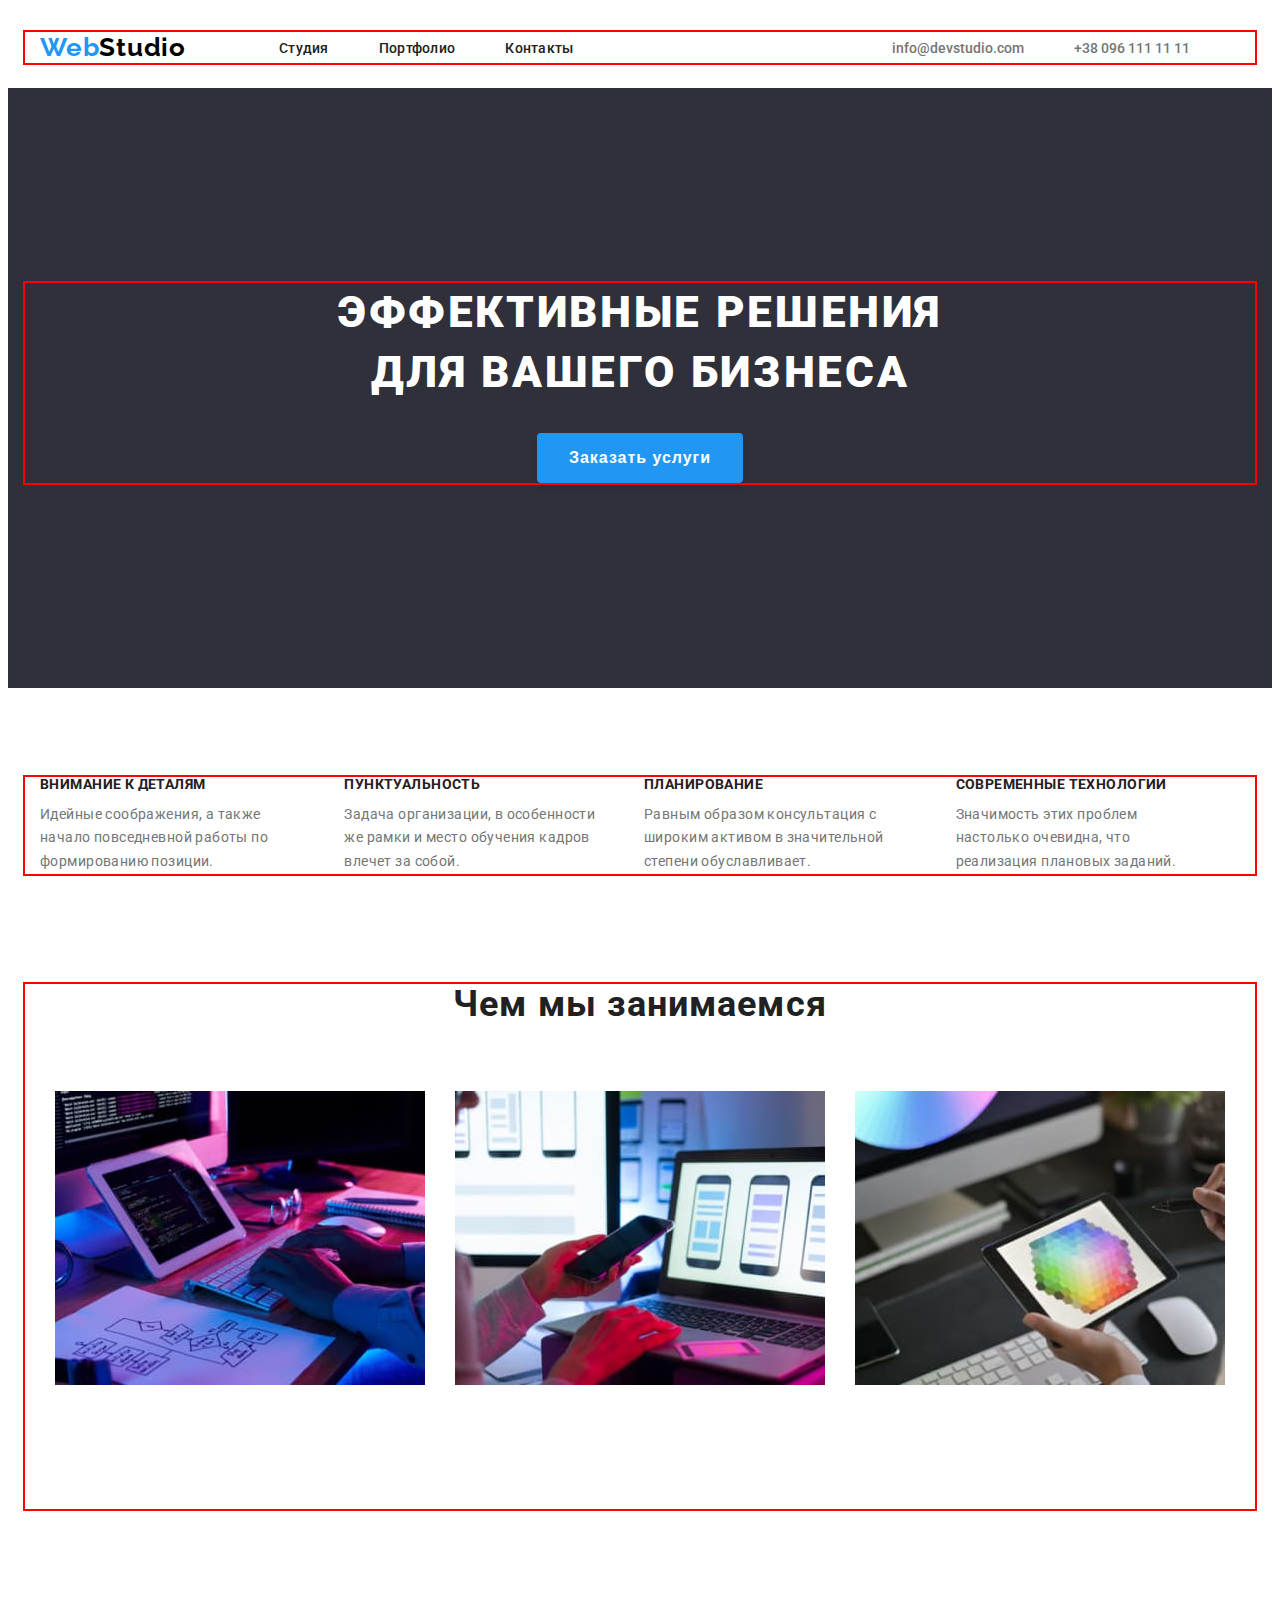
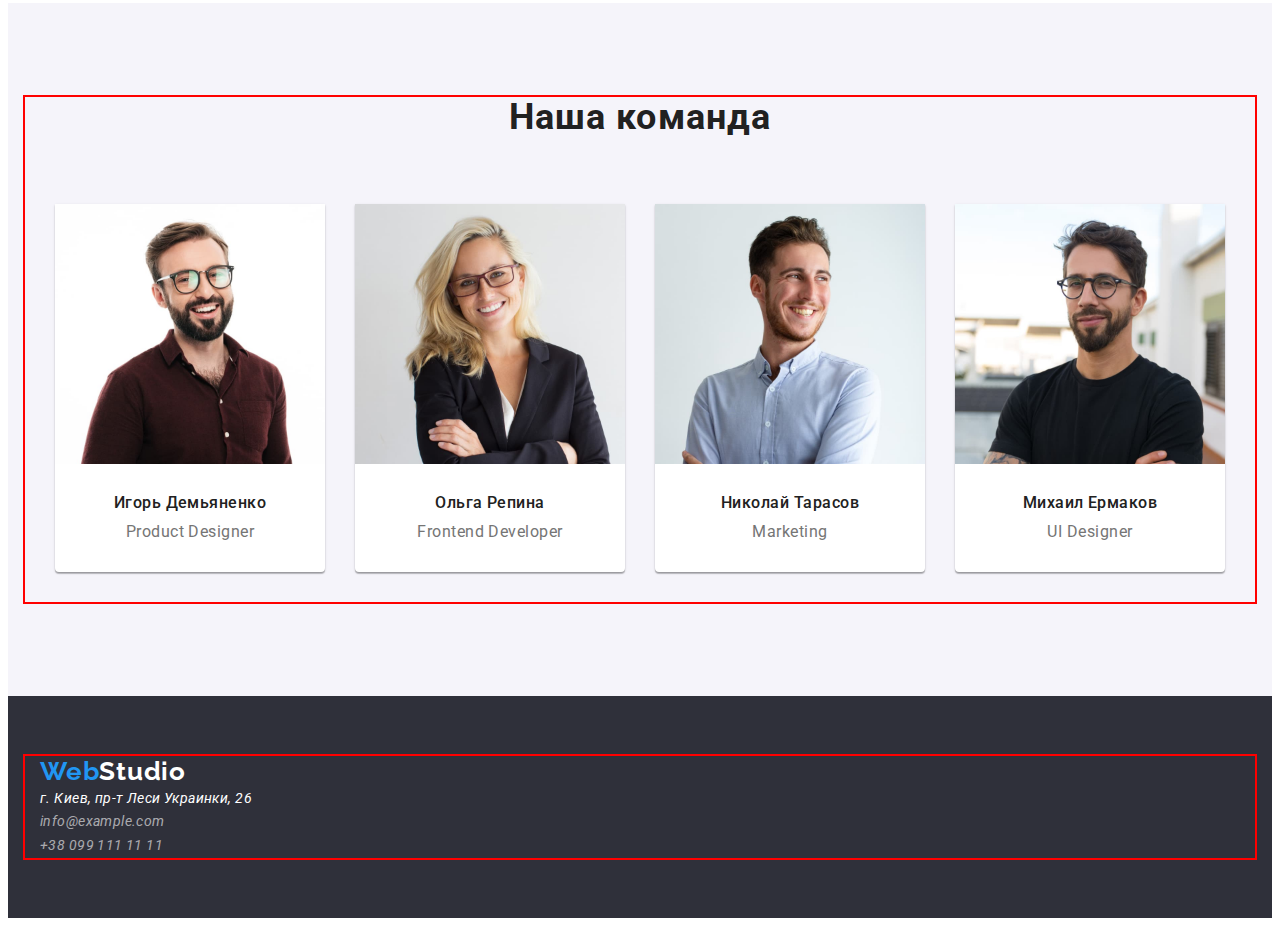
==== index.html @ acddb1a7 "hw3" ====
<!DOCTYPE html>
<html lang="ru">
<head>
    <meta charset="UTF-8">
    <meta http-equiv="X-UA-Compatible" content="IE=edge">
    <meta name="viewport" content="width=, initial-scale=1.0">
    <link rel="preconnect" href="https://fonts.googleapis.com"> 
    <title>WebStudio</title>
    <link rel="preconnect" href="https://fonts.gstatic.com" crossorigin> 
<link href="https://fonts.googleapis.com/css2?family=Raleway:wght@700&family=Roboto:wght@400;500;900&display=swap" rel="stylesheet">
<link rel="stylesheet" href="https://cdnjs.cloudflare.com/ajax/libs/modern-normalize/1.1.0/modern-normalize.min.css" integrity="sha512-wpPYUAdjBVSE4KJnH1VR1HeZfpl1ub8YT/NKx4PuQ5NmX2tKuGu6U/JRp5y+Y8XG2tV+wKQpNHVUX03MfMFn9Q==" crossorigin="anonymous" referrerpolicy="no-referrer" />
<link rel="stylesheet" href="./css/style.css">
</head>
<body>
     <!------------ШАПКА------------->
    <header class="header"> 
        <div class="container header-container">
        <nav class="header-nav header-container">
            <a class="link header-logo" href="/"><span class="logo-special">Web</span>Studio</a>
        <ul class=" list header-list">
            <li class="item"> <a class="link heder-item" href="./index.html">Студия</a></li>
            <li class="item"> <a class="link heder-item" href="./portfolio.html">Портфолио</a></li>
            <li class="item"> <a class="link heder-item" href="Контакты">Контакты</a></li>
        </ul>
        </nav>  
        <ul class=" list adres-list">
              <li> <a class="link header-mail" href="mailto:info@devstudio.com" target="_blank" rel= "noopener noreferrer" >info@devstudio.com</a></li> 
              <li> <a class="link header-tel"  href="tel:+380961111111" target="_blank" rel= "noopener noreferrer" >+38 096 111 11 11</a></li> 
        </ul>   
        </div> 
    </header>
    <!-------- ОСНОВНОЙ КОНТЕНТ ----------->
    <main>
        <section class="hero"> 
            <div class="container ">
            <h1 class="hero-title">ЭФФЕКТИВНЫЕ РЕШЕНИЯ <br> ДЛЯ ВАШЕГО БИЗНЕСА</h1>
            <button type="button" class="hero-btn"><span class=" hero-btn-item">Заказать услуги</span>
            </button>
            </div>
        </section>
    <section class="about">
        <div class="container">
        <h2 class="about-title-hidden">Особенности</h2>
        <ul class="list about-list">
             <li class="about-item"><h3 class="about-title-list">ВНИМАНИЕ К ДЕТАЛЯМ</h3> 
            <p class="about-text">Идейные соображения, а также начало повседневной работы по формированию позиции.</p>
            </li >
            <li class="about-item"><h3 class="about-title-list">ПУНКТУАЛЬНОСТЬ</h3> 
            <p class="about-text">Задача организации, в особенности же рамки и место обучения кадров влечет за собой.</p>
            </li>
            <li class="about-item"><h3 class="about-title-list">ПЛАНИРОВАНИЕ</h3> 
            <p class="about-text">Равным образом консультация с широким активом в значительной степени обуславливает.</p>
            </li>
            <li class="about-item"><h3 class="about-title-list">СОВРЕМЕННЫЕ ТЕХНОЛОГИИ</h3> 
            <p class="about-text">Значимость этих проблем настолько очевидна, что реализация плановых заданий.</p>
            </li>
        </ul>
    </div>
    </section>
    <section class="make">
        <div class="container">
        <h2 class="make-title">Чем мы занимаемся</h2>
        <ul class="list make-list">
            <li class="make-image"><img src="./images/we-do1.jpg" alt="работа с компьютером" width="370" height="294"> </li>
            <li class="make-image"><img src="./images/we-do2.jpg" alt="работа с телефоном" width="370" height="294"></li>
            <li class="make-image"><img src="./images/we-do3.jpg" alt="работа с планшетом" width="370" height="294"></li>
        </ul>
            </div>
    </section>
    <section class="team">
        <div class="container">
        <h2 class="team-title">Наша команда</h2>
        <ul class="list team-list">
            <li class="team-item">
                <img class="team-imege" src="./images/photo-product-designer.jpg" alt=" фото Product Designer" width="270" height="260">
                <div class="team-box">
                <h3 class="team-subtitle">Игорь Демьяненко</h3>
                <p class="team-text">Product Designer</p>
                </div>
            </li>
            <li class="team-item">
                <img class="team-imege" src="./images/photo-frontend-developer.jpg" alt=" фото Frontend Developer" width="270" height="260">
                <div class="team-box">
                <h3 class="team-subtitle">Ольга Репина</h3>
                <p class="team-text">Frontend Developer</p>
                </div>
            </li>
            <li class="team-item">
                <img class="team-imege" src="./images/photo-marketing.jpg" alt=" фото Marketing" width="270" height="260">
                <div class="team-box">
                <h3 class="team-subtitle">Николай Тарасов</h3>
                <p class="team-text">Marketing</p>
                </div>
            </li>
            <li class="team-item">
                <img class="team-imege" src="./images/photo-ul-designer.jpg" alt=" фото UI Designer" width="270" height="260">
                <div class="team-box">
                <h3 class="team-subtitle">Михаил Ермаков</h3>
                <p class="team-text">UI Designer</p>
                </div>
            </li>
        </ul>
        </div>
    </section>
</main>
<!-------------footer------------->
<footer class="footer">
    <div class="container">
    <a class="link footer-logo" href="/"><span class="logo-special">Web</span>Studio</a>
    <address class="footer-address">
        <ul class="list footer-list">
            <li class="list" > <a class="link footer-map" href="https://goo.gl/maps/7V8qDzGipB6XyWxd7" target="_blank" rel= "noopener noreferrer" >г. Киев, пр-т Леси Украинки, 26</a></li>
            <li class="list" > <a class="link footer-item" href="mailto:info@example.com" target="_blank" rel= "noopener noreferrer">info@example.com</a></li>
            <li class="list" > <a class="link footer-item" href="tel:+380991111111" target="_blank" rel= "noopener noreferrer">+38 099 111 11 11</a></li>
        </ul>
    </address>
    </div>
</footer>
</body>
</html>
---- css/style.css ----
:root{
    --ferst-btn-color:#212121;
    --accent-color:#2196F3;
    --header-color:#757575;
}
body{
    font-family:"Roboto", sans-serif;
    background-color: #FFFFFF;
    color: #757575;
}
p, h1, h2, h3, h4, h5, h5, h6 {
    margin: 0;
}
ul{
    margin: 0;
    padding: 0;
}
button{
    cursor: pointer;
}
img {
    display: block;
    max-width: 100%;
    height: auto;
}
.list{
    list-style: none;
}
.link{
    text-decoration: none;
}
.container{
width: 1200px;
padding-left: 15px;
padding-right: 15px;
margin: 0 auto;
outline: 2px solid red;
}
/* -------ШАПКА------ */
.header{
    padding-top: 24px;
    padding-bottom: 25px;
}
.header-list{
    display: flex;
}
.adres-list{
    display: flex;
    margin-left: auto;
}
.header-container{
    display: flex;
    align-items: center;
}

.header-logo{
    font-family: Raleway;
    font-style: normal;
    font-weight: bold;
    font-size: 26px;
    line-height: 31px;
    letter-spacing: 0.03em;
    color: #000000;
    margin-right: 93px;
}
.logo-special {
    font-family: Raleway;
    font-style: normal;
    font-weight: bold;
    font-size: 26px;
    line-height: 1.19;
    letter-spacing: 0.03em;
    color: var(--accent-color);
}
.heder-item {
    font-weight: 500;
    font-size: 14px;
    line-height: 1.14;
    letter-spacing: 0.02em;
    color:var(--ferst-btn-color);
    margin-right: 50px;
}
.header-list :hover, 
.header-list :focus{
    color: var(--accent-color); 
}
.header-mail{
    color: var(--header-color);
    margin-right: 50px;
    font-size: 14px;
    font-weight: 500;
}
.header-tel{
    color: var(--header-color);
    margin-right: 50px;
    font-size: 14px;
    font-weight: 500;
}
.adres-list :hover,
.adres-list :focus {
    color: var(--accent-color); 
}

/* --------ОСНОВНОЙ КОНТЕНТ------- */   
.hero{
    padding-top: 195px;
    padding-bottom: 205px;
background: #2F303A;
display: flex;
text-align: center;
}

.hero-title{
    font-weight: 900;
    font-size: 44px;
    line-height: 1.36;
    letter-spacing: 0.06em;
    text-transform: uppercase;
    color: #FFFFFF;
    margin-bottom: 30px;
}
.hero-btn{
    color: #FFFFFF;
    background-color: var(--accent-color);
    font-weight: bold;
    font-size: 16px;
    line-height: 1.87;
    letter-spacing: 0.06em;
    border: none;
    box-shadow: 0px 4px 4px rgba(0, 0, 0, 0.15);
    border-radius: 4px;
    padding: 10px 32px;
}
.hero-btn :hover{
    color: #188CE8;  
}
.hero-btn :focus{
    color: #188CE8;  
}
.about{
    padding-top: 89px;
    padding-bottom: 110px;
}
.about-title-hidden{
    position: absolute;
    white-space: nowrap;
    width: 1px;
    height: 1px;;
    overflow: hidden;
    border: 0;
    padding: 0;
    clip: rect(0 0 0 0);
    clip-path: inset(50%);
    margin: -1px;
}
.about-item{
    margin-right: 30px;
}
.about-list{
    display: flex;
}
.about-title-list{
    font-weight: bold;
    font-size: 14px;
    line-height: 1.14;
    letter-spacing: 0.03em;
    text-transform: uppercase;
    color: var(--ferst-btn-color);
    margin-bottom: 10px;
}
.about-text{
    font-weight: normal;
    font-size: 14px;
    line-height: 1.71;
    letter-spacing: 0.03em;
    color: var(--header-color);
}
.make{
    padding-bottom: 94px;
}
.make-list{
    display: flex;
}
.make-image{
    padding-bottom: 94px;
    margin: -15px;
    margin-bottom: -30px;
}
.make-image{
    width: calc(100% / 3 - 30px);
    margin: 15px;
    margin-bottom: 30px;
}
.make-title{
    font-weight: bold;
    font-size: 36px;
    line-height: 1.16;
    letter-spacing: 0.03em;
    color:var(--ferst-btn-color);   
    padding-bottom: 50px; 
    text-align: center;
}
.team{
background-color: #F5F4FA;
padding-top: 94px ;
padding-bottom: 94px;
}
.team-title{
    font-weight: bold;
    font-size: 36px;
    line-height: 1.16;
    letter-spacing: 0.03em;
    color: var(--ferst-btn-color);
    margin-bottom: 50px;
    text-align: center;
}
.team-list{
    display: flex;
}
.team-item{
    margin: -15px;
    margin-bottom: -30px;
}
.team-item{
    width: calc(100% / 4 - 30px);
    margin: 15px;
    margin-bottom: 30px;
    text-align: center;
    background-color: #fff;
    box-shadow: 0px 1px 3px rgba(0, 0, 0, 0.12), 0px 1px 1px rgba(0, 0, 0, 0.14), 0px 2px 1px rgba(0, 0, 0, 0.2);
    border-radius: 0px 0px 4px 4px;
}
.team-box{
    padding: 30px 0;
}
.team-subtitle{
    font-weight: 500;
    font-size: 16px;
    line-height: 1.18;
    letter-spacing: 0.03em;
    color: var(--ferst-btn-color);
    margin-bottom: 10px;
}
.team-text{
    font-weight: normal;
    font-size: 16px;
    line-height: 1.18;
    letter-spacing: 0.03em;
    color: var(--header-color);
}
/* ---------footer------- */
.footer{
    background: #2F303A;
    padding-top: 60px;
    padding-bottom: 60px;
}
.footer-logo{
    font-family: Raleway;
    font-style: normal;
    font-weight: bold;
    font-size: 26px;
    line-height: 1.19;
    letter-spacing: 0.03em;
    color: #FFFFFF;
    margin-bottom: 20px;
}
.footer-map {
    font-weight: normal;
    font-size: 14px;
    line-height: 1.71;
    letter-spacing: 0.03em;
    color: #FFFFFF;
    margin-bottom: 9px;
}
.footer-address :hover,
.footer-address :focus{
    color: var(--accent-color);
}
.footer-item{
    font-weight: normal;
    font-size: 14px;
    line-height: 1.71;
    letter-spacing: 0.03em;
    color: rgba(255, 255, 255, 0.6);
    margin-bottom: 9px;
}
/* -----------Портфолио-------- */
.header-portfolio{
    border-bottom: 1600px 80px 0 0;
    border-bottom: 1px solid #ECECEC;;
}
.menu{
    padding-top: 94px;
    padding-bottom: 50px;
}
.menu-list{
    display: flex;
    justify-content: center;
    padding: 6px 22px;
    border-radius: 4px;
    bottom: none;
}
.menu-item{
    margin-right: 8px;
}
.menu-btn{
    font-weight: 500;
    font-size: 16px;
    line-height: 1.26;
    letter-spacing: 0.03em;
    color: var(--ferst-btn-color);
    background-color: #F5F4FA;
    border: none;
    padding-top: 6px;
    padding-bottom: 6px;
    padding-left: 22px;
    padding-right: 22px;
    border-radius: 4px;
}
.menu-btn:hover,
.menu-btn:focus {
color: #FFFFFF;
background-color: #2196F3;
}
.content-list{
    display: flex;
    flex-wrap: wrap;
    padding-bottom: 94px;
}
.content-item{
    margin: -15px;
    margin-bottom: -30px;
    margin-left: 0px;
    margin-right: 30px;
    border: 1px solid #EEEEEE;
}
.content-item{
    width: calc(100% / 3 - 30px);
    margin: 15px;
    margin-bottom: 30px;
}
.contener-box{
    padding: 24px 20px;
}
.content-subtitle{
    font-weight: bold;
    font-size: 18px;
    line-height: 2.00;
    letter-spacing: 0.06em;
    color: var(--ferst-btn-color);
    margin-bottom: 4px;
}
.content-text{
    font-weight: normal;
    font-size: 16px;
    line-height: 1.83;
    letter-spacing: 0.03em;
    color: var(--header-color);
}
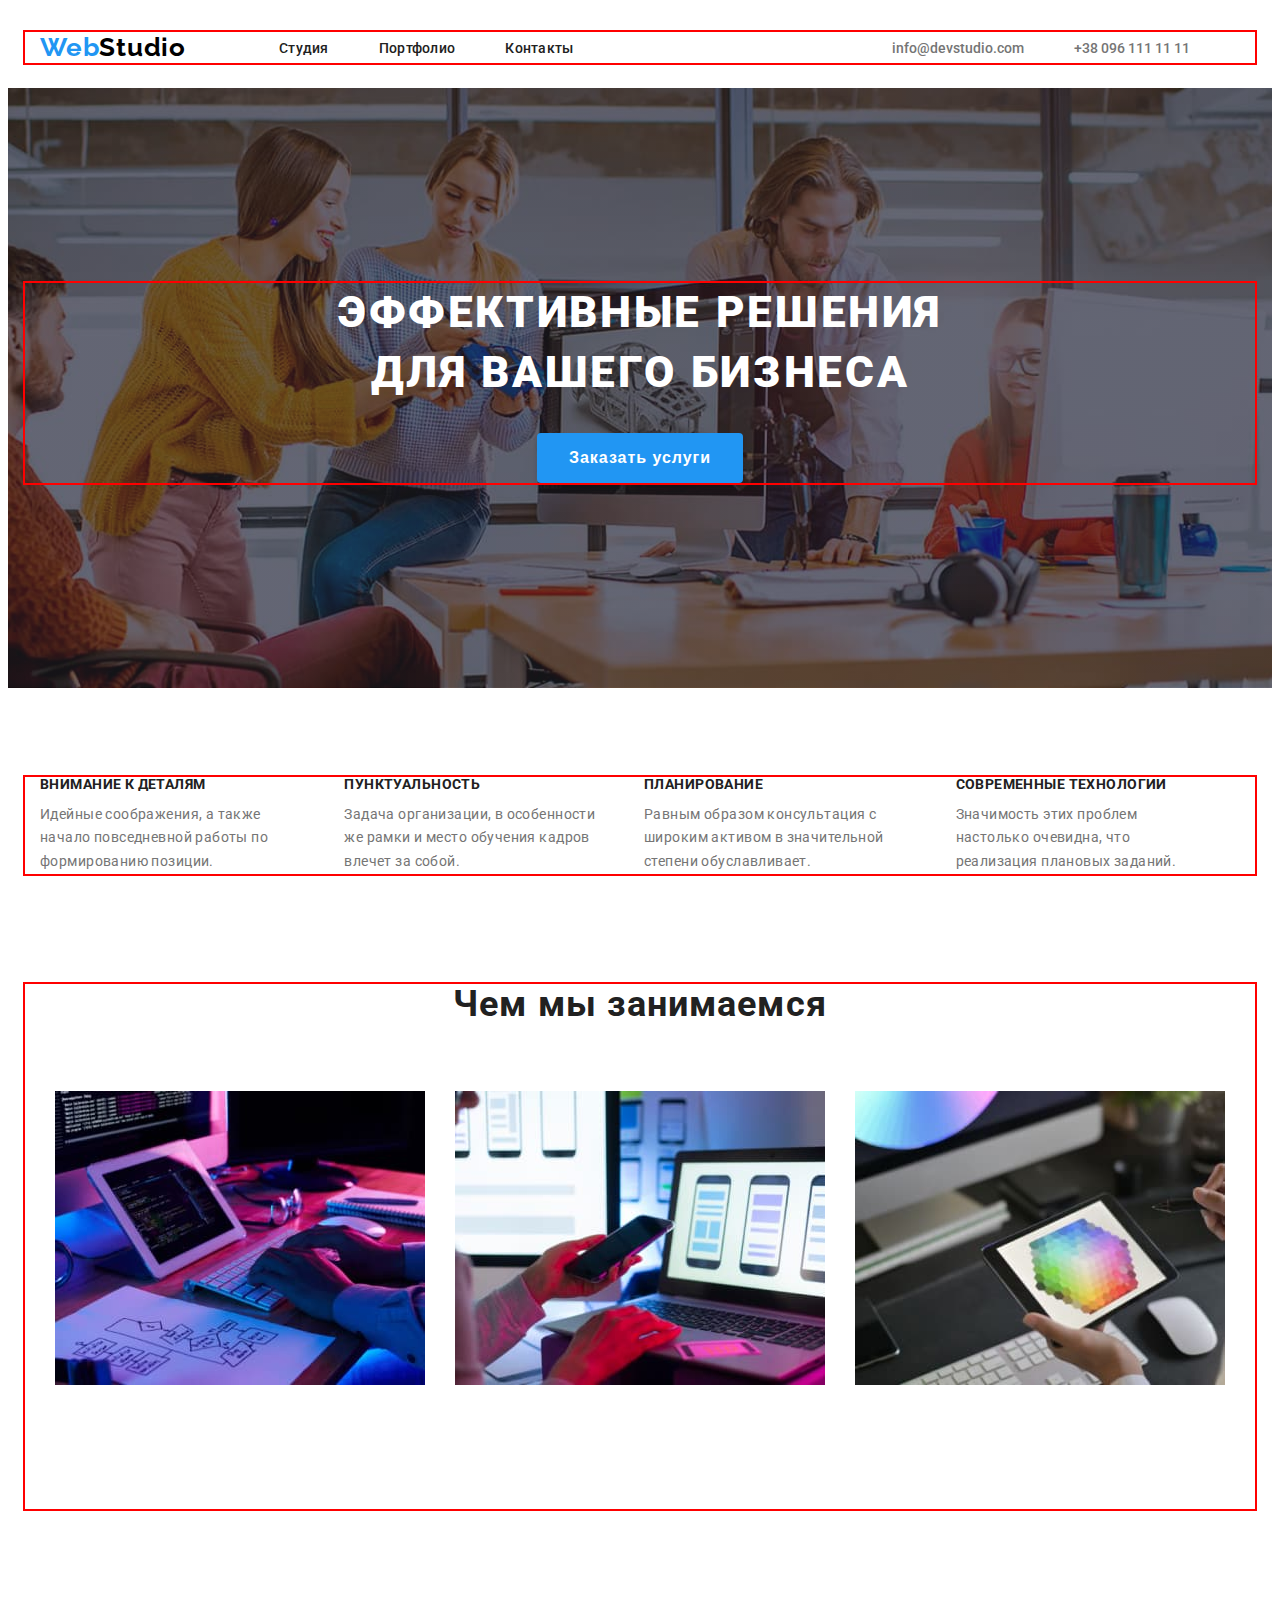
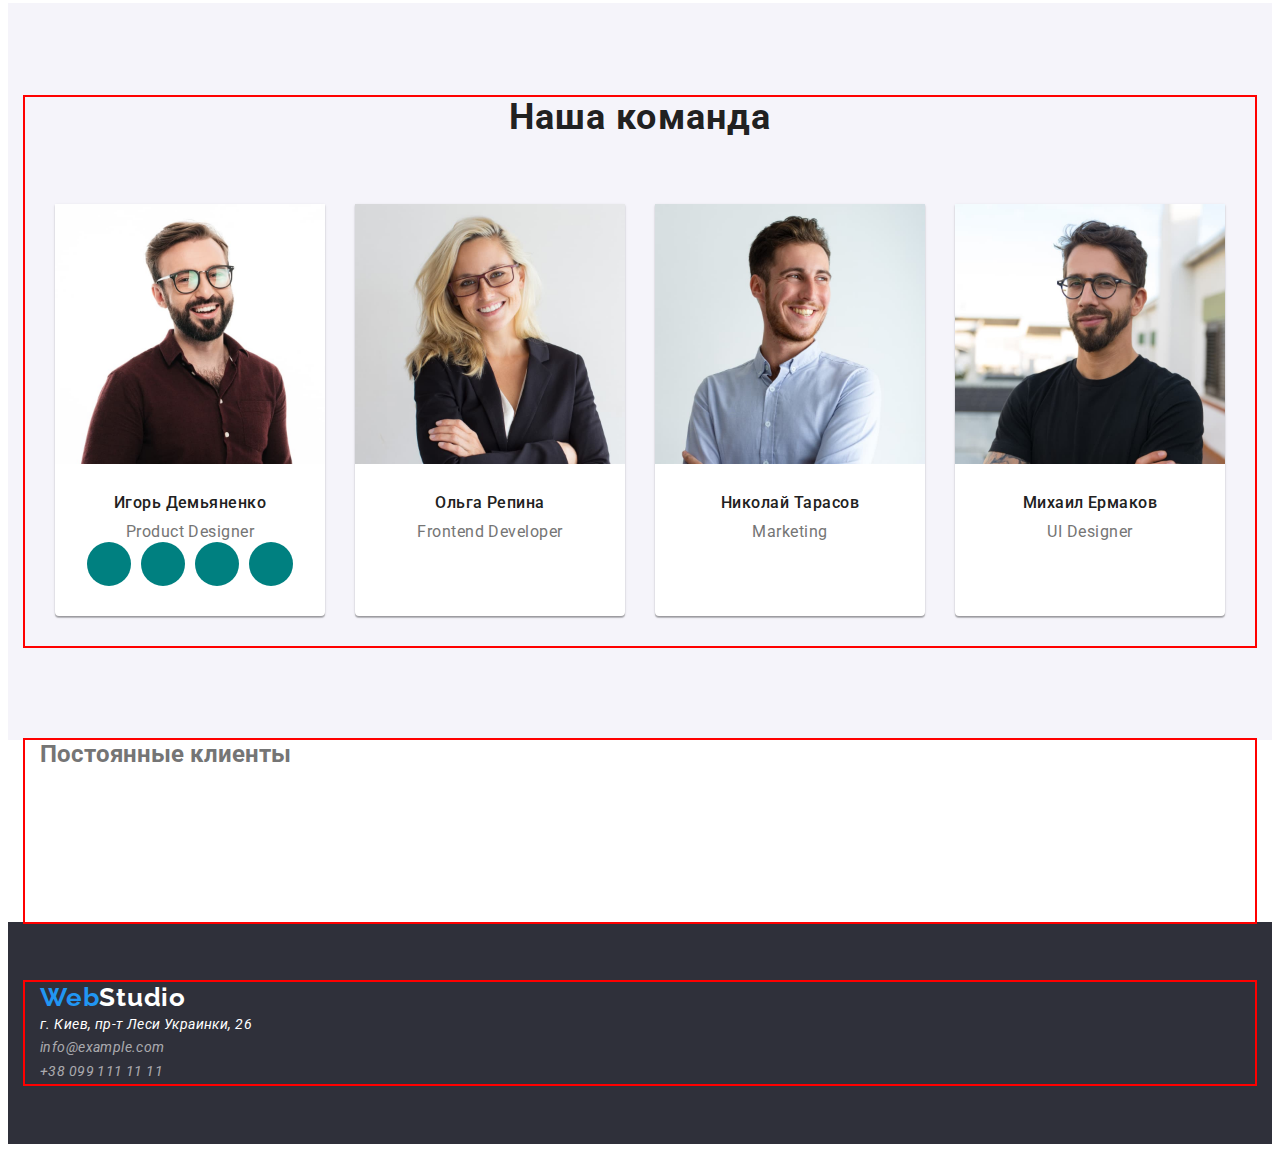
==== commit a8257f9e: "hw4-1" ====
--- a/index.html
+++ b/index.html
@@ -76,6 +76,12 @@
                 <div class="team-box">
                 <h3 class="team-subtitle">Игорь Демьяненко</h3>
                 <p class="team-text">Product Designer</p>
+                <ul class="list team-social-list">
+                    <li class="team-social-item"> <a href="" class="team-social-link" ><svg class="team-social-icon"><use href=""></use></svg></a></li>
+                    <li class="team-social-item"> <a href="" class="team-social-link" ></a></li>
+                    <li class="team-social-item"> <a href="" class="team-social-link" ></a></li>
+                    <li class="team-social-item"> <a href="" class="team-social-link" ></a></li>
+                </ul>
                 </div>
             </li>
             <li class="team-item">
@@ -102,6 +108,16 @@
         </ul>
         </div>
     </section>
+    <section class="clients">
+        <div class="container">
+            <h2 class="clients-titel">Постоянные клиенты</h2>
+            <ul class="list clients-list">
+                <li class="clients-item"> <a href="" class="clients-link">  <svg class="clients-icon"><use href=""></use> </svg></a></li>
+            </ul>
+
+        </div>
+
+    </section>
 </main>
 <!-------------footer------------->
 <footer class="footer">
--- a/css/style.css
+++ b/css/style.css
@@ -106,8 +106,14 @@
     padding-top: 195px;
     padding-bottom: 205px;
 background: #2F303A;
+max-width: 1600px; 
+background: #2F303A;
 display: flex;
 text-align: center;
+background-image: linear-gradient(rgba(47, 48, 58, 0.4), rgba(47, 48, 58, 0.4)), url(../images/hero-bgr.jpg);
+background-repeat: no-repeat;
+background-position: center;
+background-size: cover;
 }
 
 .hero-title{
@@ -248,6 +254,20 @@
     letter-spacing: 0.03em;
     color: var(--header-color);
 }
+.team-social-list{
+    display: flex;
+    justify-content: center;
+}
+.team-social-item + .team-social-item {
+    margin-left: 10px;
+}
+.team-social-link{
+    width: 44px;
+    height: 44px;
+    background-color:teal;
+    display: block;
+    border-radius: 50%;
+}
 /* ---------footer------- */
 .footer{
     background: #2F303A;
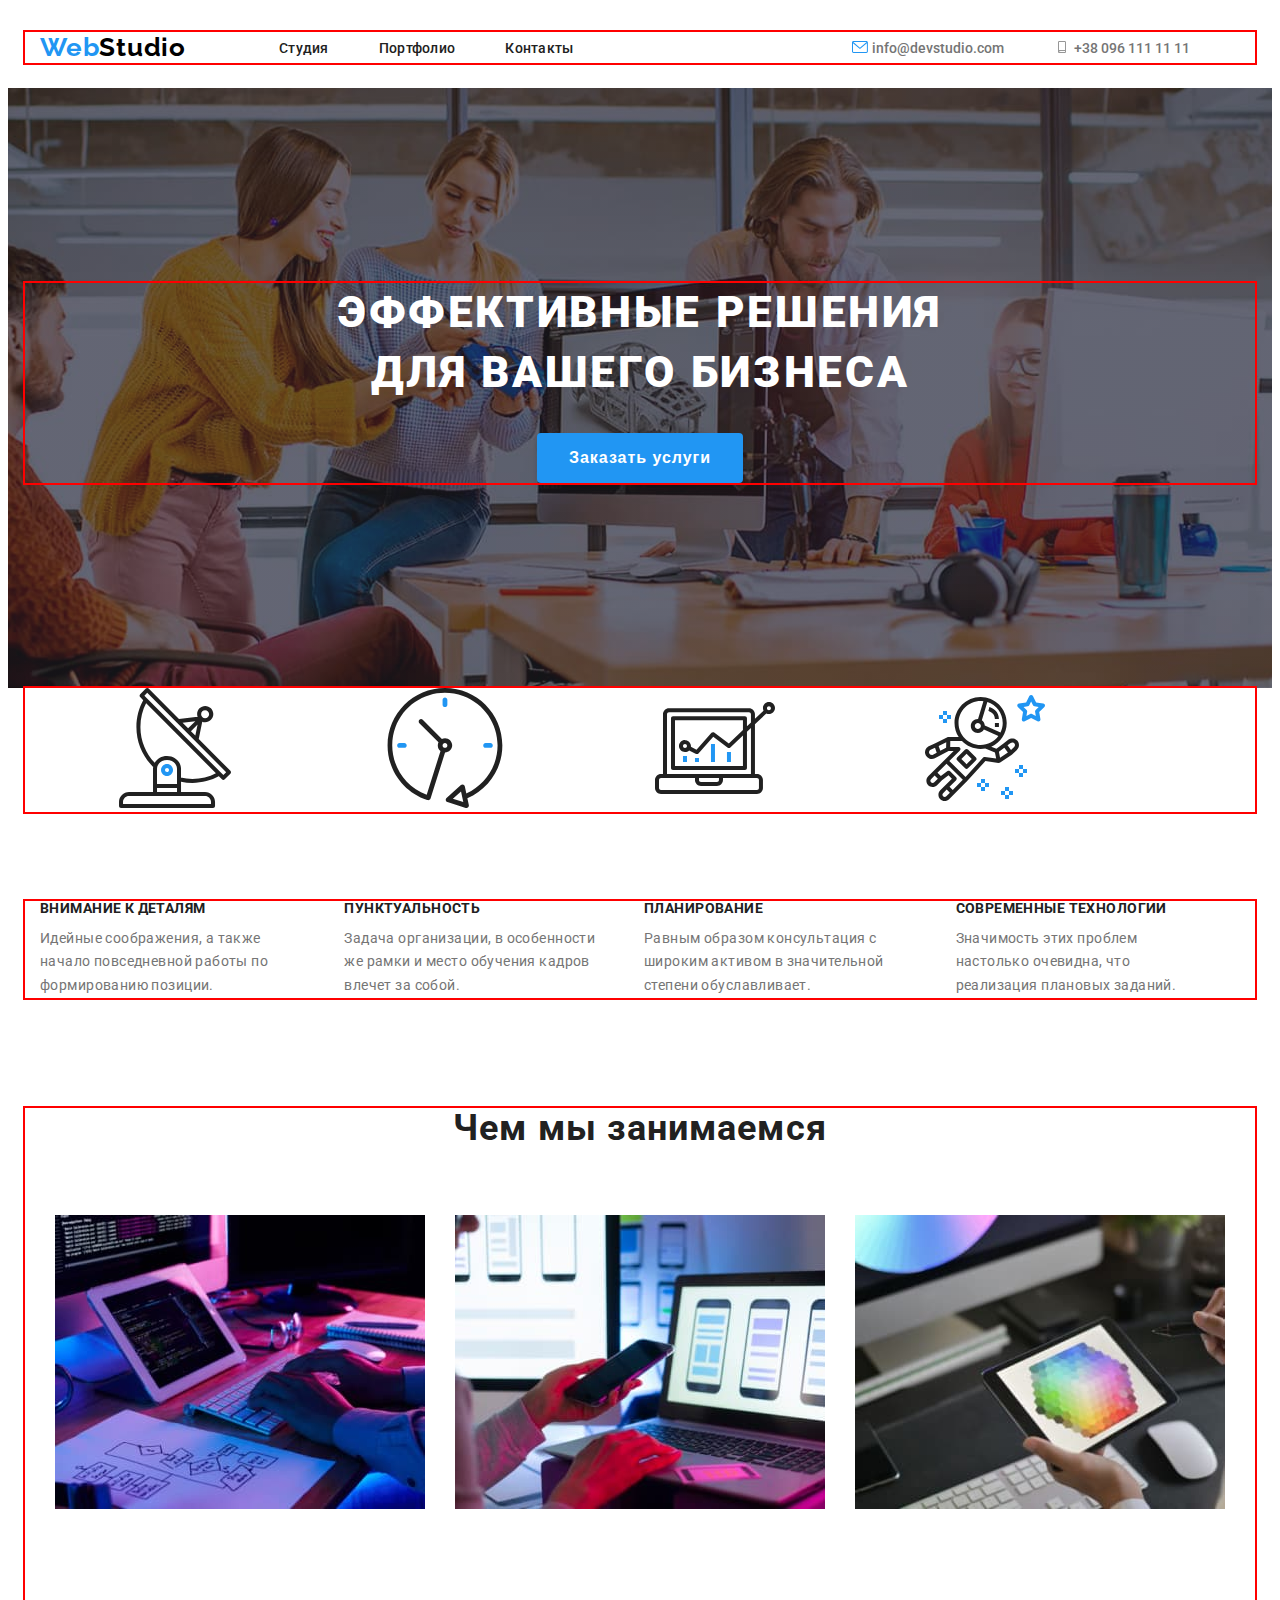
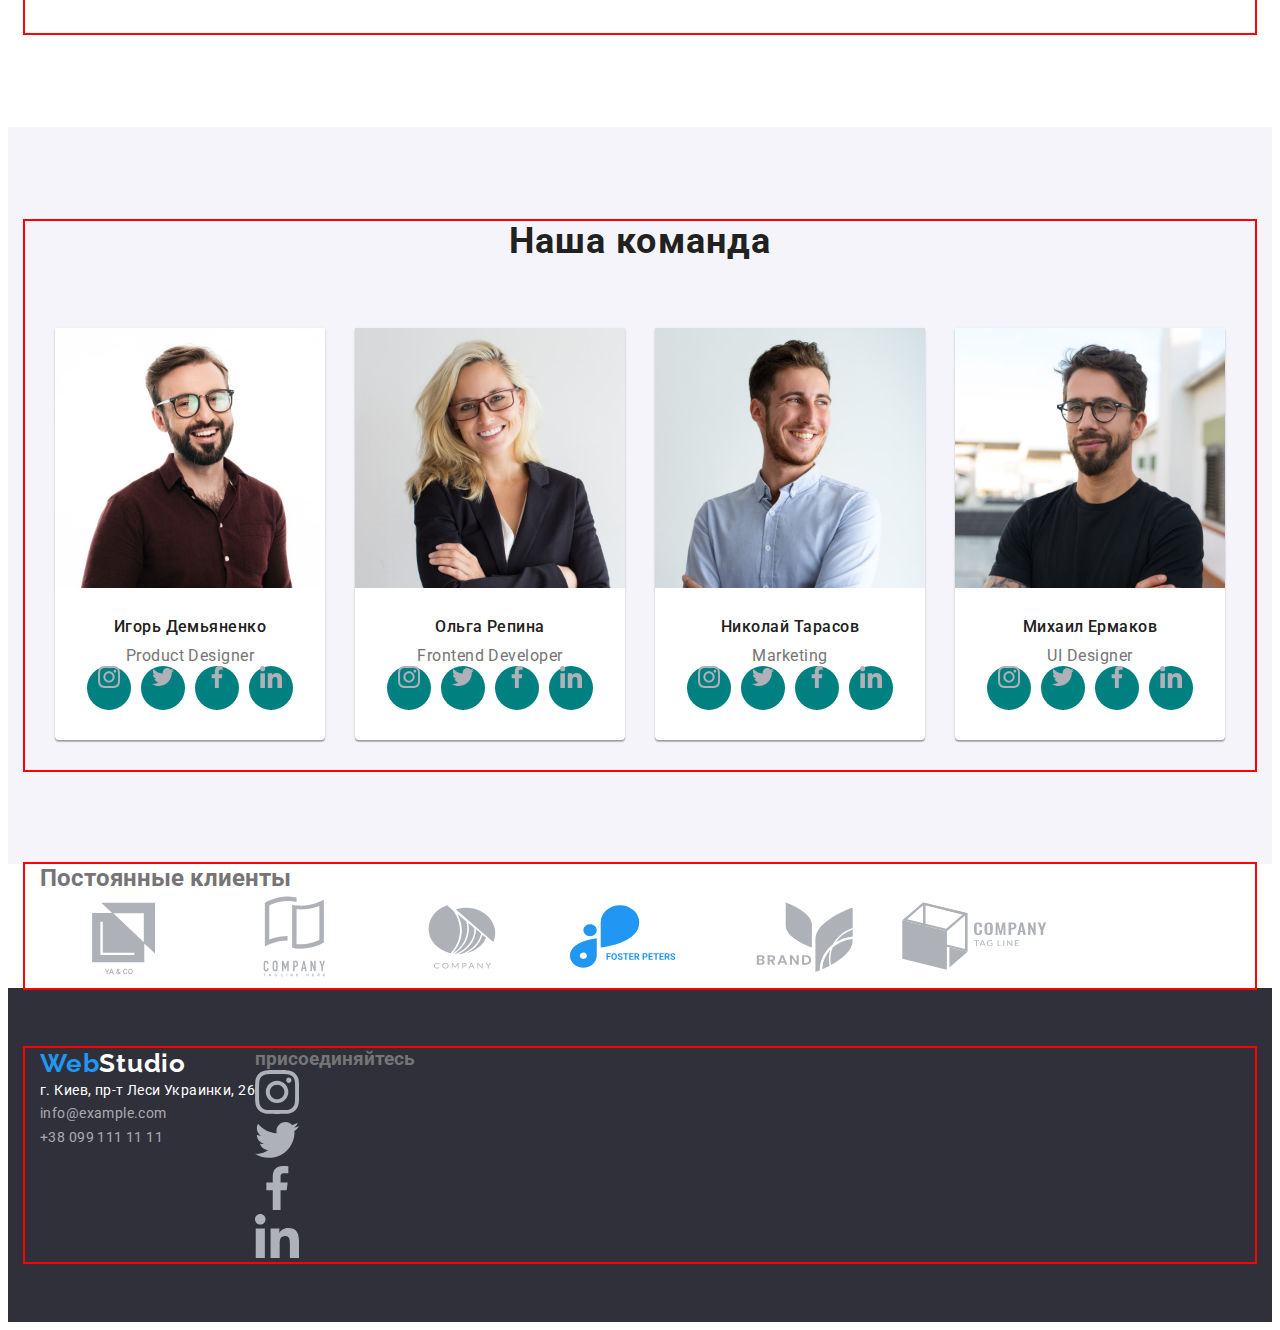
==== commit fd1915cc: "hw4-2" ====
--- a/index.html
+++ b/index.html
@@ -24,8 +24,10 @@
         </ul>
         </nav>  
         <ul class=" list adres-list">
-              <li> <a class="link header-mail" href="mailto:info@devstudio.com" target="_blank" rel= "noopener noreferrer" >info@devstudio.com</a></li> 
-              <li> <a class="link header-tel"  href="tel:+380961111111" target="_blank" rel= "noopener noreferrer" >+38 096 111 11 11</a></li> 
+              <li> <a href="" class="adres-social-link" target="_blank" rel= "noopener noreferrer" ><svg class="adres-social-icon" width="16" height="12" ><use href="./images/icons.svg#icon-envelope-hover"></use></svg></a>
+                   <a class="link header-mail" href="mailto:info@devstudio.com" target="_blank" rel= "noopener noreferrer" >info@devstudio.com</a></li> 
+              <li> <a href="" class="adres-social-link" target="_blank" rel= "noopener noreferrer" ><svg class="adres-social-icon" width="16" height="12" ><use href="./images/icons.svg#icon-smartphone"></use></svg></a>
+                  <a class="link header-tel"  href="tel:+380961111111" target="_blank" rel= "noopener noreferrer" >+38 096 111 11 11</a></li> 
         </ul>   
         </div> 
     </header>
@@ -36,6 +38,16 @@
             <h1 class="hero-title">ЭФФЕКТИВНЫЕ РЕШЕНИЯ <br> ДЛЯ ВАШЕГО БИЗНЕСА</h1>
             <button type="button" class="hero-btn"><span class=" hero-btn-item">Заказать услуги</span>
             </button>
+            </div>
+        </section>
+        <section class="advantages">
+            <div class="container">
+                <h2 class="advantages-titel-hidden">Преимуществa</h2>
+                <ul class="list advantages-list">
+                    <li class="advantages-item"> <a href="" class="advantages-link" target="_blank" rel= "noopener noreferrer"><svg class="advantages-icon" width="270" height="120"><use href="./images/icons.svg#icon-antenna"></use> </svg></a></li>
+                    <li class="advantages-item"> <a href="" class="advantages-link" target="_blank" rel= "noopener noreferrer"><svg class="advantages-icon" width="270" height="120"><use href="./images/icons.svg#icon-clock"></use> </svg></a></li>
+                    <li class="advantages-item"> <a href="" class="advantages-link" target="_blank" rel= "noopener noreferrer"><svg class="advantages-icon" width="270" height="120"><use href="./images/icons.svg#icon-diagram"></use> </svg></a></li>
+                    <li class="advantages-item"> <a href="" class="advantages-link" target="_blank" rel= "noopener noreferrer"><svg class="advantages-icon" width="270" height="120"><use href="./images/icons.svg#icon-astronaut"></use> </svg></a></li>
             </div>
         </section>
     <section class="about">
@@ -77,10 +89,10 @@
                 <h3 class="team-subtitle">Игорь Демьяненко</h3>
                 <p class="team-text">Product Designer</p>
                 <ul class="list team-social-list">
-                    <li class="team-social-item"> <a href="" class="team-social-link" ><svg class="team-social-icon"><use href=""></use></svg></a></li>
-                    <li class="team-social-item"> <a href="" class="team-social-link" ></a></li>
-                    <li class="team-social-item"> <a href="" class="team-social-link" ></a></li>
-                    <li class="team-social-item"> <a href="" class="team-social-link" ></a></li>
+                    <li class="team-social-item"> <a href="" class="team-social-link" target="_blank" rel= "noopener noreferrer" ><svg class="team-social-icon" width="22" height="22"><use href="./images/icons.svg#icon-instagram"></use></svg></a></li>
+                    <li class="team-social-item"> <a href="" class="team-social-link" target="_blank" rel= "noopener noreferrer" ><svg class="team-social-icon" width="22" height="22"><use href="./images/icons.svg#icon-twitter"></use></svg></a></li>
+                    <li class="team-social-item"> <a href="" class="team-social-link" target="_blank" rel= "noopener noreferrer" ><svg class="team-social-icon" width="22" height="22"><use href="./images/icons.svg#icon-facebook"></use></svg></a></li>
+                    <li class="team-social-item"> <a href="" class="team-social-link" target="_blank" rel= "noopener noreferrer" ><svg class="team-social-icon" width="22" height="22"><use href="./images/icons.svg#icon-linkedin"></use></svg></a></li>
                 </ul>
                 </div>
             </li>
@@ -89,6 +101,12 @@
                 <div class="team-box">
                 <h3 class="team-subtitle">Ольга Репина</h3>
                 <p class="team-text">Frontend Developer</p>
+                <ul class="list team-social-list">
+                    <li class="team-social-item"> <a href="" class="team-social-link" target="_blank" rel= "noopener noreferrer" ><svg class="team-social-icon" width="22" height="22"><use href="./images/icons.svg#icon-instagram"></use></svg></a></li>
+                    <li class="team-social-item"> <a href="" class="team-social-link" target="_blank" rel= "noopener noreferrer" ><svg class="team-social-icon" width="22" height="22"><use href="./images/icons.svg#icon-twitter"></use></svg></a></li>
+                    <li class="team-social-item"> <a href="" class="team-social-link" target="_blank" rel= "noopener noreferrer" ><svg class="team-social-icon" width="22" height="22"><use href="./images/icons.svg#icon-facebook"></use></svg></a></li>
+                    <li class="team-social-item"> <a href="" class="team-social-link" target="_blank" rel= "noopener noreferrer" ><svg class="team-social-icon" width="22" height="22"><use href="./images/icons.svg#icon-linkedin"></use></svg></a></li>
+                </ul>
                 </div>
             </li>
             <li class="team-item">
@@ -96,6 +114,12 @@
                 <div class="team-box">
                 <h3 class="team-subtitle">Николай Тарасов</h3>
                 <p class="team-text">Marketing</p>
+                <ul class="list team-social-list">
+                    <li class="team-social-item"> <a href="" class="team-social-link" target="_blank" rel= "noopener noreferrer" ><svg class="team-social-icon" width="22" height="22"><use href="./images/icons.svg#icon-instagram"></use></svg></a></li>
+                    <li class="team-social-item"> <a href="" class="team-social-link" target="_blank" rel= "noopener noreferrer" ><svg class="team-social-icon" width="22" height="22"><use href="./images/icons.svg#icon-twitter"></use></svg></a></li>
+                    <li class="team-social-item"> <a href="" class="team-social-link" target="_blank" rel= "noopener noreferrer" ><svg class="team-social-icon" width="22" height="22"><use href="./images/icons.svg#icon-facebook"></use></svg></a></li>
+                    <li class="team-social-item"> <a href="" class="team-social-link" target="_blank" rel= "noopener noreferrer" ><svg class="team-social-icon" width="22" height="22"><use href="./images/icons.svg#icon-linkedin"></use></svg></a></li>
+                </ul>
                 </div>
             </li>
             <li class="team-item">
@@ -103,6 +127,12 @@
                 <div class="team-box">
                 <h3 class="team-subtitle">Михаил Ермаков</h3>
                 <p class="team-text">UI Designer</p>
+                <ul class="list team-social-list">
+                    <li class="team-social-item"> <a href="" class="team-social-link" target="_blank" rel= "noopener noreferrer" ><svg class="team-social-icon" width="22" height="22"><use href="./images/icons.svg#icon-instagram"></use></svg></a></li>
+                    <li class="team-social-item"> <a href="" class="team-social-link" target="_blank" rel= "noopener noreferrer" ><svg class="team-social-icon" width="22" height="22"><use href="./images/icons.svg#icon-twitter"></use></svg></a></li>
+                    <li class="team-social-item"> <a href="" class="team-social-link" target="_blank" rel= "noopener noreferrer" ><svg class="team-social-icon" width="22" height="22"><use href="./images/icons.svg#icon-facebook"></use></svg></a></li>
+                    <li class="team-social-item"> <a href="" class="team-social-link" target="_blank" rel= "noopener noreferrer" ><svg class="team-social-icon" width="22" height="22"><use href="./images/icons.svg#icon-linkedin"></use></svg></a></li>
+                </ul>
                 </div>
             </li>
         </ul>
@@ -112,23 +142,36 @@
         <div class="container">
             <h2 class="clients-titel">Постоянные клиенты</h2>
             <ul class="list clients-list">
-                <li class="clients-item"> <a href="" class="clients-link">  <svg class="clients-icon"><use href=""></use> </svg></a></li>
-            </ul>
-
+                <li class="clients-item"> <a href="" class="clients-link"><svg class="clients-icon" width="170" height="92"><use href="./images/icons.svg#icon-Logo-1"></use> </svg></a></li>
+                <li class="clients-item"> <a href="" class="clients-link"><svg class="clients-icon" width="170" height="92"><use href="./images/icons.svg#icon-Logo-2"></use> </svg></a></li>
+                <li class="clients-item"> <a href="" class="clients-link"><svg class="clients-icon" width="170" height="92"><use href="./images/icons.svg#icon-Logo-3"></use> </svg></a></li>
+                <li class="clients-item"> <a href="" class="clients-link"><svg class="clients-icon" width="170" height="92"><use href="./images/icons.svg#icon-Logo-4"></use> </svg></a></li>
+                <li class="clients-item"> <a href="" class="clients-link"><svg class="clients-icon" width="170" height="92"><use href="./images/icons.svg#icon-Logo-5"></use> </svg></a></li>
+                <li class="clients-item"> <a href="" class="clients-link"><svg class="clients-icon" width="170" height="92"><use href="./images/icons.svg#icon-Logo-6"></use> </svg></a></li>
         </div>
-
     </section>
 </main>
 <!-------------footer------------->
 <footer class="footer">
-    <div class="container">
-    <a class="link footer-logo" href="/"><span class="logo-special">Web</span>Studio</a>
-    <address class="footer-address">
-        <ul class="list footer-list">
-            <li class="list" > <a class="link footer-map" href="https://goo.gl/maps/7V8qDzGipB6XyWxd7" target="_blank" rel= "noopener noreferrer" >г. Киев, пр-т Леси Украинки, 26</a></li>
-            <li class="list" > <a class="link footer-item" href="mailto:info@example.com" target="_blank" rel= "noopener noreferrer">info@example.com</a></li>
-            <li class="list" > <a class="link footer-item" href="tel:+380991111111" target="_blank" rel= "noopener noreferrer">+38 099 111 11 11</a></li>
-        </ul>
+    <div class="container footer-container">
+        <div class="contact-social">
+            <a class="link footer-logo" href="/"><span class="logo-special">Web</span>Studio</a>
+            <address class="footer-address">
+            <ul class="list footer-list">
+                <li class="list" > <a class="link footer-map" href="https://goo.gl/maps/7V8qDzGipB6XyWxd7" target="_blank" rel= "noopener noreferrer" >г. Киев, пр-т Леси Украинки, 26</a></li>
+                <li class="list" > <a class="link footer-item" href="mailto:info@example.com" target="_blank" rel= "noopener noreferrer">info@example.com</a></li>
+                <li class="list" > <a class="link footer-item" href="tel:+380991111111" target="_blank" rel= "noopener noreferrer">+38 099 111 11 11</a></li>
+            </ul>
+        </div>
+        <div class="footer-contact">
+             <h3 class="footer-contact-title">присоединяйтесь</h3>
+             <ul class="list footer-contact-list">
+                <li class="footer-contact-item"> <a href="" class="footer-contact-link" target="_blank" rel= "noopener noreferrer" ><svg class="footer-contact-icon" width="44" height="44"><use href="./images/icons.svg#icon-instagram"></use></svg></a></li>
+                <li class="footer-contact-item"> <a href="" class="footer-contact-link" target="_blank" rel= "noopener noreferrer" ><svg class="footer-contact-icon" width="44" height="44"><use href="./images/icons.svg#icon-twitter"></use></svg></a></li>
+                <li class="footer-contact-item"> <a href="" class="footer-contact-link" target="_blank" rel= "noopener noreferrer" ><svg class="footer-contact-icon" width="44" height="44"><use href="./images/icons.svg#icon-facebook"></use></svg></a></li>
+                <li class="footer-contact-item"> <a href="" class="footer-contact-link" target="_blank" rel= "noopener noreferrer" ><svg class="footer-contact-icon" width="44" height="44"><use href="./images/icons.svg#icon-linkedin"></use></svg></a></li>
+            </ul>
+        </div>
     </address>
     </div>
 </footer>
--- a/css/style.css
+++ b/css/style.css
@@ -147,6 +147,21 @@
     padding-top: 89px;
     padding-bottom: 110px;
 }
+.advantages-titel-hidden{
+    position: absolute;
+    white-space: nowrap;
+    width: 1px;
+    height: 1px;;
+    overflow: hidden;
+    border: 0;
+    padding: 0;
+    clip: rect(0 0 0 0);
+    clip-path: inset(50%);
+    margin: -1px;
+}
+.advantages-list{
+    display: flex;
+}
 .about-title-hidden{
     position: absolute;
     white-space: nowrap;
@@ -268,12 +283,18 @@
     display: block;
     border-radius: 50%;
 }
+.clients-list{
+    display: flex;
+}
 /* ---------footer------- */
 .footer{
     background: #2F303A;
     padding-top: 60px;
     padding-bottom: 60px;
 }
+.footer-container{
+    display: flex;
+}
 .footer-logo{
     font-family: Raleway;
     font-style: normal;
@@ -285,6 +306,7 @@
     margin-bottom: 20px;
 }
 .footer-map {
+    font-style: normal;
     font-weight: normal;
     font-size: 14px;
     line-height: 1.71;
@@ -297,6 +319,7 @@
     color: var(--accent-color);
 }
 .footer-item{
+    font-style: normal;
     font-weight: normal;
     font-size: 14px;
     line-height: 1.71;
@@ -304,6 +327,15 @@
     color: rgba(255, 255, 255, 0.6);
     margin-bottom: 9px;
 }
+.contacts-title{
+    font-style: normal;
+    font-weight: bold;
+    font-size: 14px;
+    line-height: 16px;
+    letter-spacing: 0.03em;
+    text-transform: uppercase;
+    color: #FFFFFF;
+    }
 /* -----------Портфолио-------- */
 .header-portfolio{
     border-bottom: 1600px 80px 0 0;
@@ -359,6 +391,10 @@
     margin: 15px;
     margin-bottom: 30px;
 }
+.content-item:hover,
+.content-item:focus{
+    box-shadow: 0px 1px 1px rgba(0, 0, 0, 0.12), 0px 4px 4px rgba(0, 0, 0, 0.06), 1px 4px 6px rgba(0, 0, 0, 0.16);
+}
 .contener-box{
     padding: 24px 20px;
 }
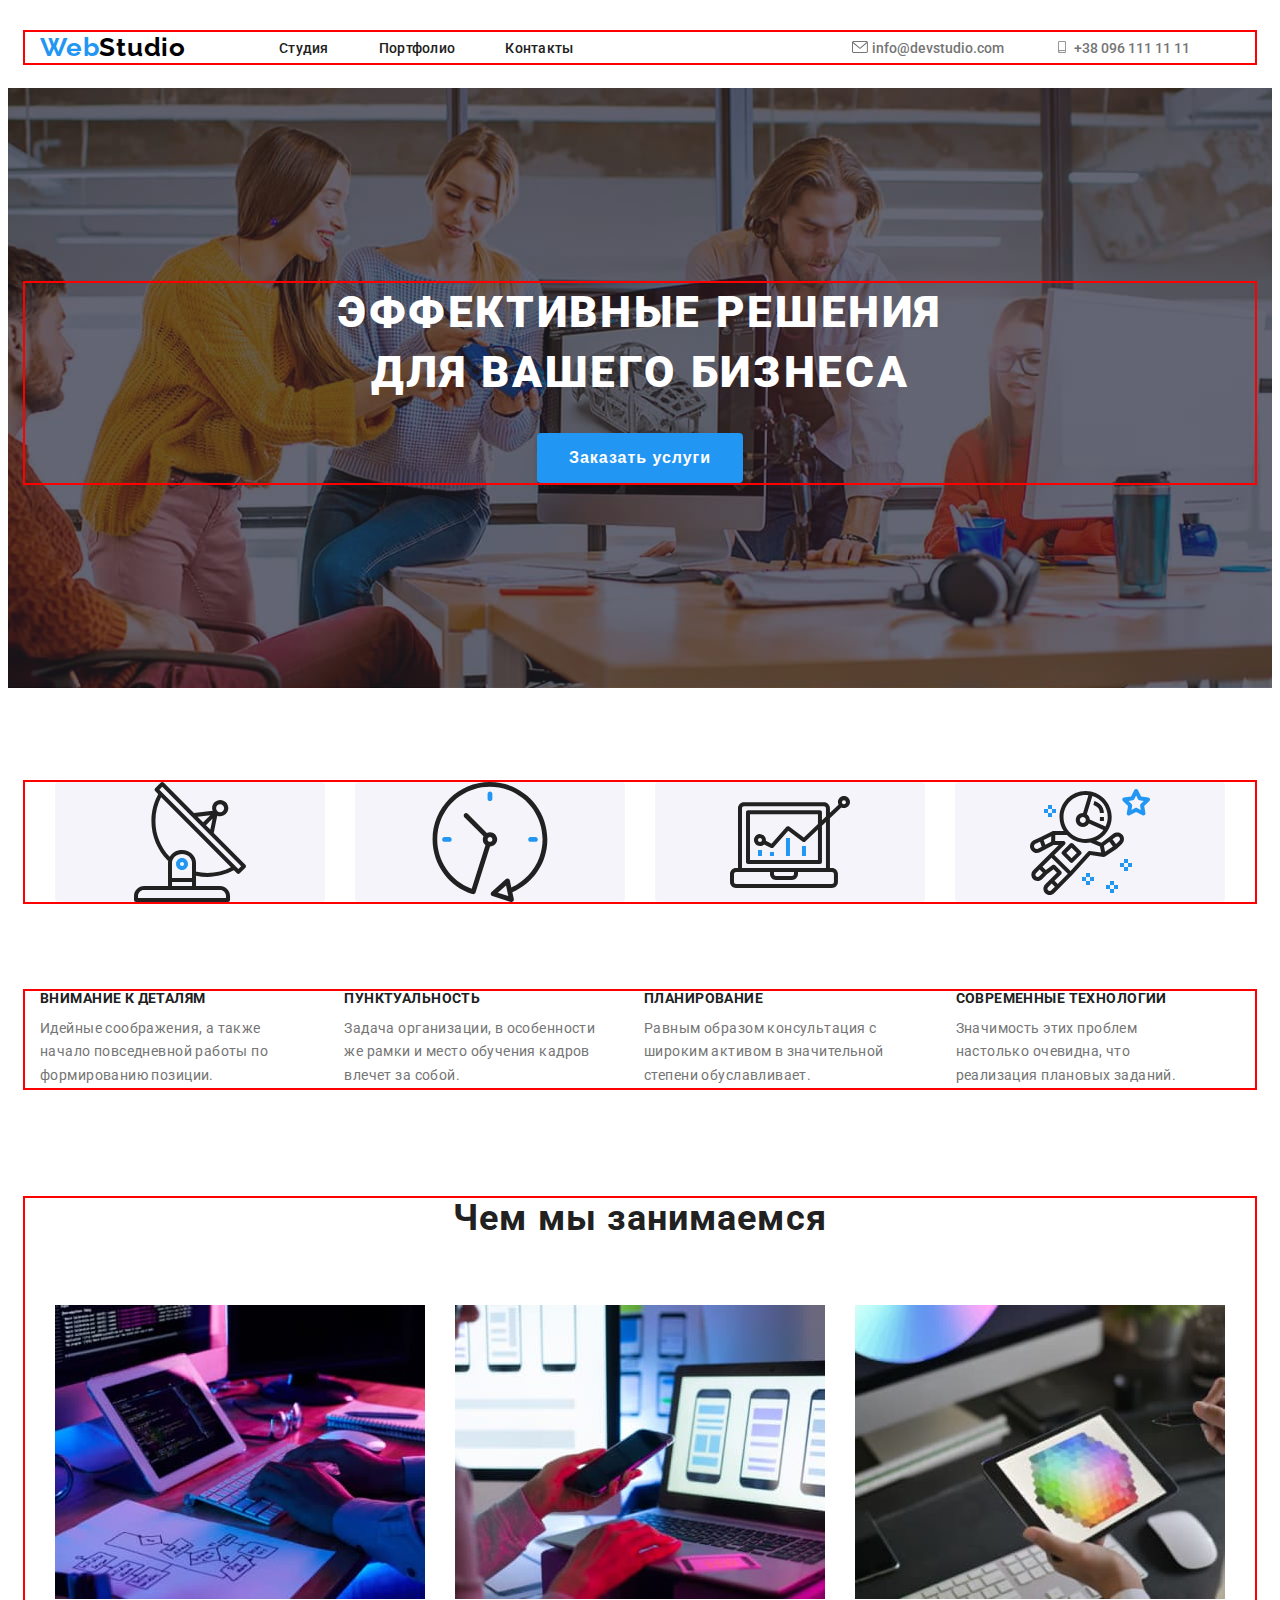
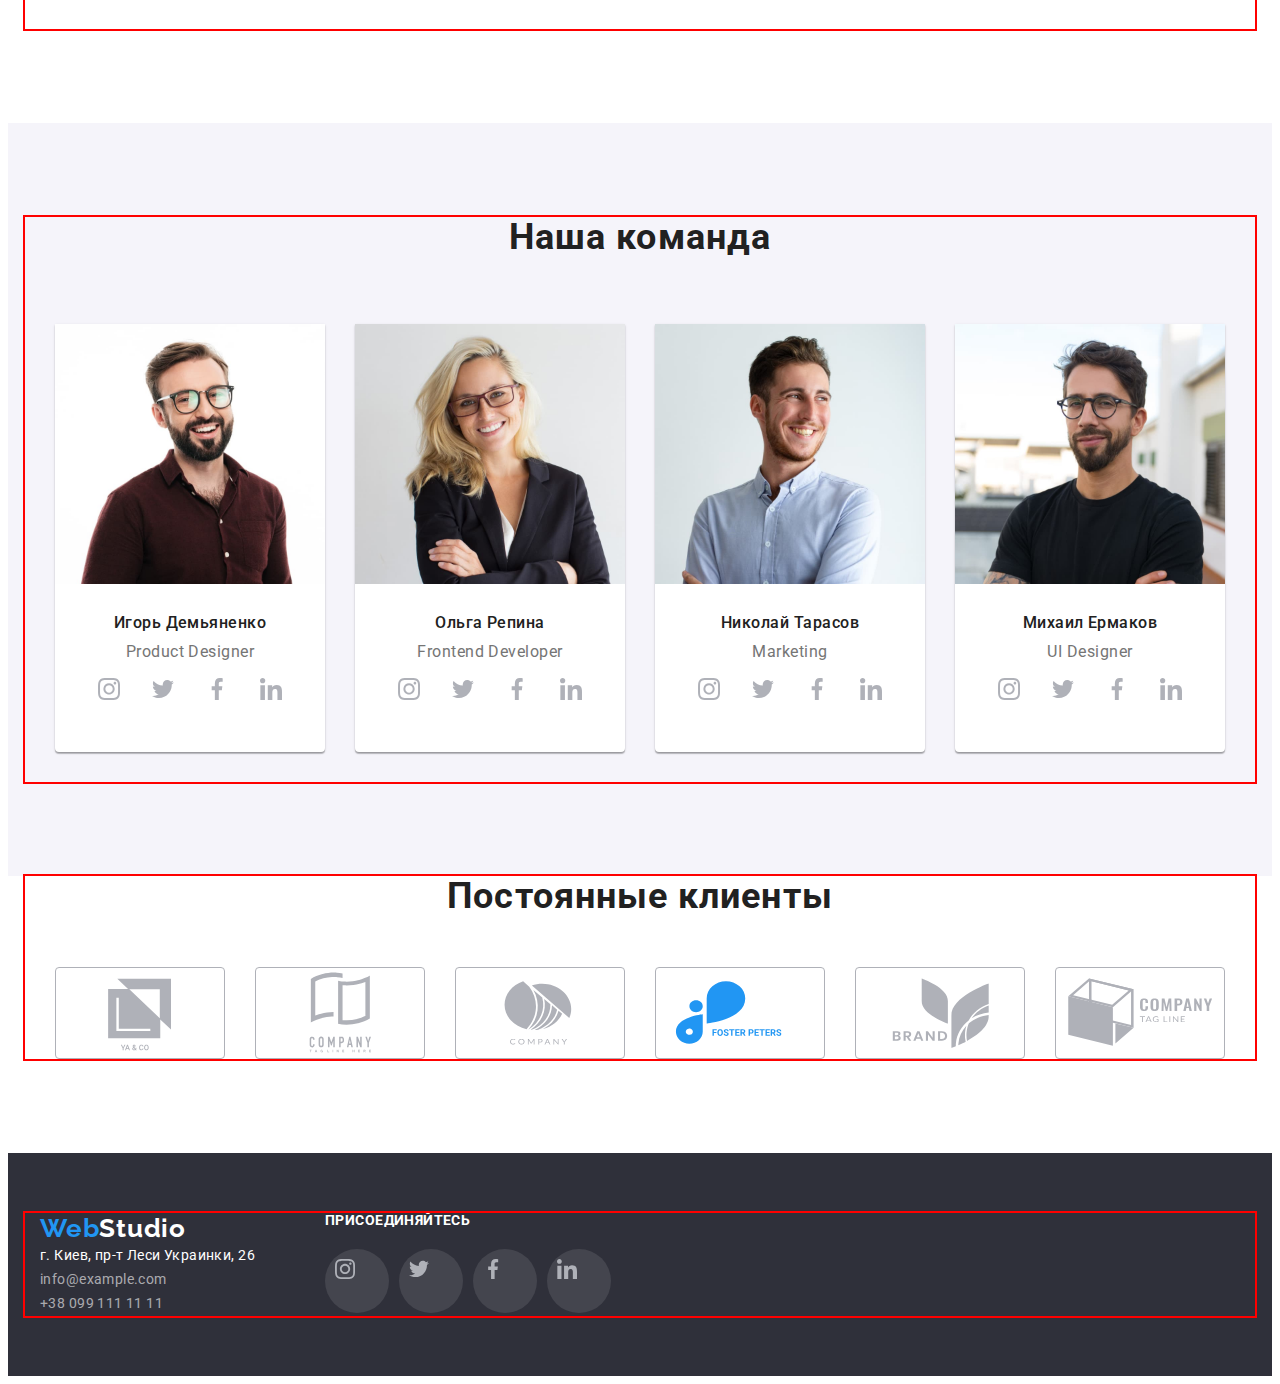
==== commit 31a41479: "hw4-2" ====
--- a/index.html
+++ b/index.html
@@ -166,10 +166,10 @@
         <div class="footer-contact">
              <h3 class="footer-contact-title">присоединяйтесь</h3>
              <ul class="list footer-contact-list">
-                <li class="footer-contact-item"> <a href="" class="footer-contact-link" target="_blank" rel= "noopener noreferrer" ><svg class="footer-contact-icon" width="44" height="44"><use href="./images/icons.svg#icon-instagram"></use></svg></a></li>
-                <li class="footer-contact-item"> <a href="" class="footer-contact-link" target="_blank" rel= "noopener noreferrer" ><svg class="footer-contact-icon" width="44" height="44"><use href="./images/icons.svg#icon-twitter"></use></svg></a></li>
-                <li class="footer-contact-item"> <a href="" class="footer-contact-link" target="_blank" rel= "noopener noreferrer" ><svg class="footer-contact-icon" width="44" height="44"><use href="./images/icons.svg#icon-facebook"></use></svg></a></li>
-                <li class="footer-contact-item"> <a href="" class="footer-contact-link" target="_blank" rel= "noopener noreferrer" ><svg class="footer-contact-icon" width="44" height="44"><use href="./images/icons.svg#icon-linkedin"></use></svg></a></li>
+                <li class="footer-contact-item"> <a href="" class="footer-contact-link" target="_blank" rel= "noopener noreferrer" ><svg class="footer-contact-icons" width="20" height="20"><use href="./images/icons.svg#icon-instagram"></use></svg></a></li>
+                <li class="footer-contact-item"> <a href="" class="footer-contact-link" target="_blank" rel= "noopener noreferrer" ><svg class="footer-contact-icons" width="20" height="20"><use href="./images/icons.svg#icon-twitter"></use></svg></a></li>
+                <li class="footer-contact-item"> <a href="" class="footer-contact-link" target="_blank" rel= "noopener noreferrer" ><svg class="footer-contact-icons" width="20" height="20"><use href="./images/icons.svg#icon-facebook"></use></svg></a></li>
+                <li class="footer-contact-item"> <a href="" class="footer-contact-link" target="_blank" rel= "noopener noreferrer" ><svg class="footer-contact-icons" width="20" height="20"><use href="./images/icons.svg#icon-linkedin"></use></svg></a></li>
             </ul>
         </div>
     </address>
--- a/css/style.css
+++ b/css/style.css
@@ -96,24 +96,31 @@
     font-size: 14px;
     font-weight: 500;
 }
+.adres-social-link{
+    fill: var(--header-color)
+}
 .adres-list :hover,
-.adres-list :focus {
+.adres-list :focus{
     color: var(--accent-color); 
 }
-
+.adres-list :hover .adres-social-link,
+.adres-list :hover.adres-social-link{
+    fill: var(--accent-color);
+}
 /* --------ОСНОВНОЙ КОНТЕНТ------- */   
 .hero{
     padding-top: 195px;
     padding-bottom: 205px;
-background: #2F303A;
-max-width: 1600px; 
-background: #2F303A;
-display: flex;
-text-align: center;
-background-image: linear-gradient(rgba(47, 48, 58, 0.4), rgba(47, 48, 58, 0.4)), url(../images/hero-bgr.jpg);
-background-repeat: no-repeat;
-background-position: center;
-background-size: cover;
+    background: #2F303A;
+    max-width: 1600px; 
+    background: #2F303A;
+    display: flex;
+    text-align: center;
+    background-image: linear-gradient(rgba(47, 48, 58, 0.4), rgba(47, 48, 58, 0.4)), url(../images/hero-bgr.jpg);
+    background-repeat: no-repeat;
+    background-position: center;
+    background-size: cover;
+    margin-bottom: 94px;
 }
 
 .hero-title{
@@ -142,10 +149,6 @@
 }
 .hero-btn :focus{
     color: #188CE8;  
-}
-.about{
-    padding-top: 89px;
-    padding-bottom: 110px;
 }
 .advantages-titel-hidden{
     position: absolute;
@@ -161,6 +164,22 @@
 }
 .advantages-list{
     display: flex;
+    justify-content: center;
+}
+.advantages-item{
+    width: 270px;
+    height: 120px;
+    left: 815px;
+    top: 774px;
+    background: #F5F4FA;
+    border-radius: 4px;  
+}
+.advantages-item + .advantages-item{
+    margin-left: 30px;
+}
+.about{
+    padding-top: 89px;
+    padding-bottom: 110px;
 }
 .about-title-hidden{
     position: absolute;
@@ -174,11 +193,11 @@
     clip-path: inset(50%);
     margin: -1px;
 }
+.about-list{
+    display: flex;
+}
 .about-item{
     margin-right: 30px;
-}
-.about-list{
-    display: flex;
 }
 .about-title-list{
     font-weight: bold;
@@ -203,7 +222,6 @@
     display: flex;
 }
 .make-image{
-    padding-bottom: 94px;
     margin: -15px;
     margin-bottom: -30px;
 }
@@ -268,6 +286,7 @@
     line-height: 1.18;
     letter-spacing: 0.03em;
     color: var(--header-color);
+    margin-bottom: 16px;
 }
 .team-social-list{
     display: flex;
@@ -279,12 +298,37 @@
 .team-social-link{
     width: 44px;
     height: 44px;
-    background-color:teal;
     display: block;
     border-radius: 50%;
 }
+.clients{
+    padding-bottom: 94px;
+}
+.clients-titel{
+    font-style: normal;
+    font-weight: bold;
+    font-size: 36px;
+    line-height: 1.16;
+    text-align: center;
+    letter-spacing: 0.03em;
+    color: #212121;
+    margin-bottom: 50px;
+}
 .clients-list{
     display: flex;
+    justify-content: center;
+}
+.clients-item{
+    width: 170px;
+    height: 92px;
+    left: 615px;
+    top: 2493px;
+    border: 1px solid #AFB1B8;
+    box-sizing: border-box;
+    border-radius: 4px;
+}
+.clients-item + .clients-item{
+margin-left: 30px;
 }
 /* ---------footer------- */
 .footer{
@@ -318,6 +362,9 @@
 .footer-address :focus{
     color: var(--accent-color);
 }
+.footer-contact{
+    padding-left: 70px;
+}
 .footer-item{
     font-style: normal;
     font-weight: normal;
@@ -327,15 +374,37 @@
     color: rgba(255, 255, 255, 0.6);
     margin-bottom: 9px;
 }
-.contacts-title{
-    font-style: normal;
-    font-weight: bold;
-    font-size: 14px;
-    line-height: 16px;
+.footer-contact-title{
+    font-style: normal;
+    font-weight: bold;
+    font-size: 14px;
+    line-height: 1.14;
     letter-spacing: 0.03em;
     text-transform: uppercase;
     color: #FFFFFF;
-    }
+    margin-bottom: 20px;
+}
+.footer-contact-list{
+    display: flex;
+    justify-content: center;
+    align-items: center;
+    list-style: none;
+    padding: 0px;
+}
+.footer-contact-item + .footer-contact-item{
+    margin-left: 10px;
+}
+.footer-contact-link{
+    width: 44px;
+    height: 44px;
+    display: block;
+    border-radius: 50%;
+    background: rgba(255, 255, 255, 0.1);
+    padding: 10px;
+}
+/* .footer-contact-item{
+    
+} */
 /* -----------Портфолио-------- */
 .header-portfolio{
     border-bottom: 1600px 80px 0 0;
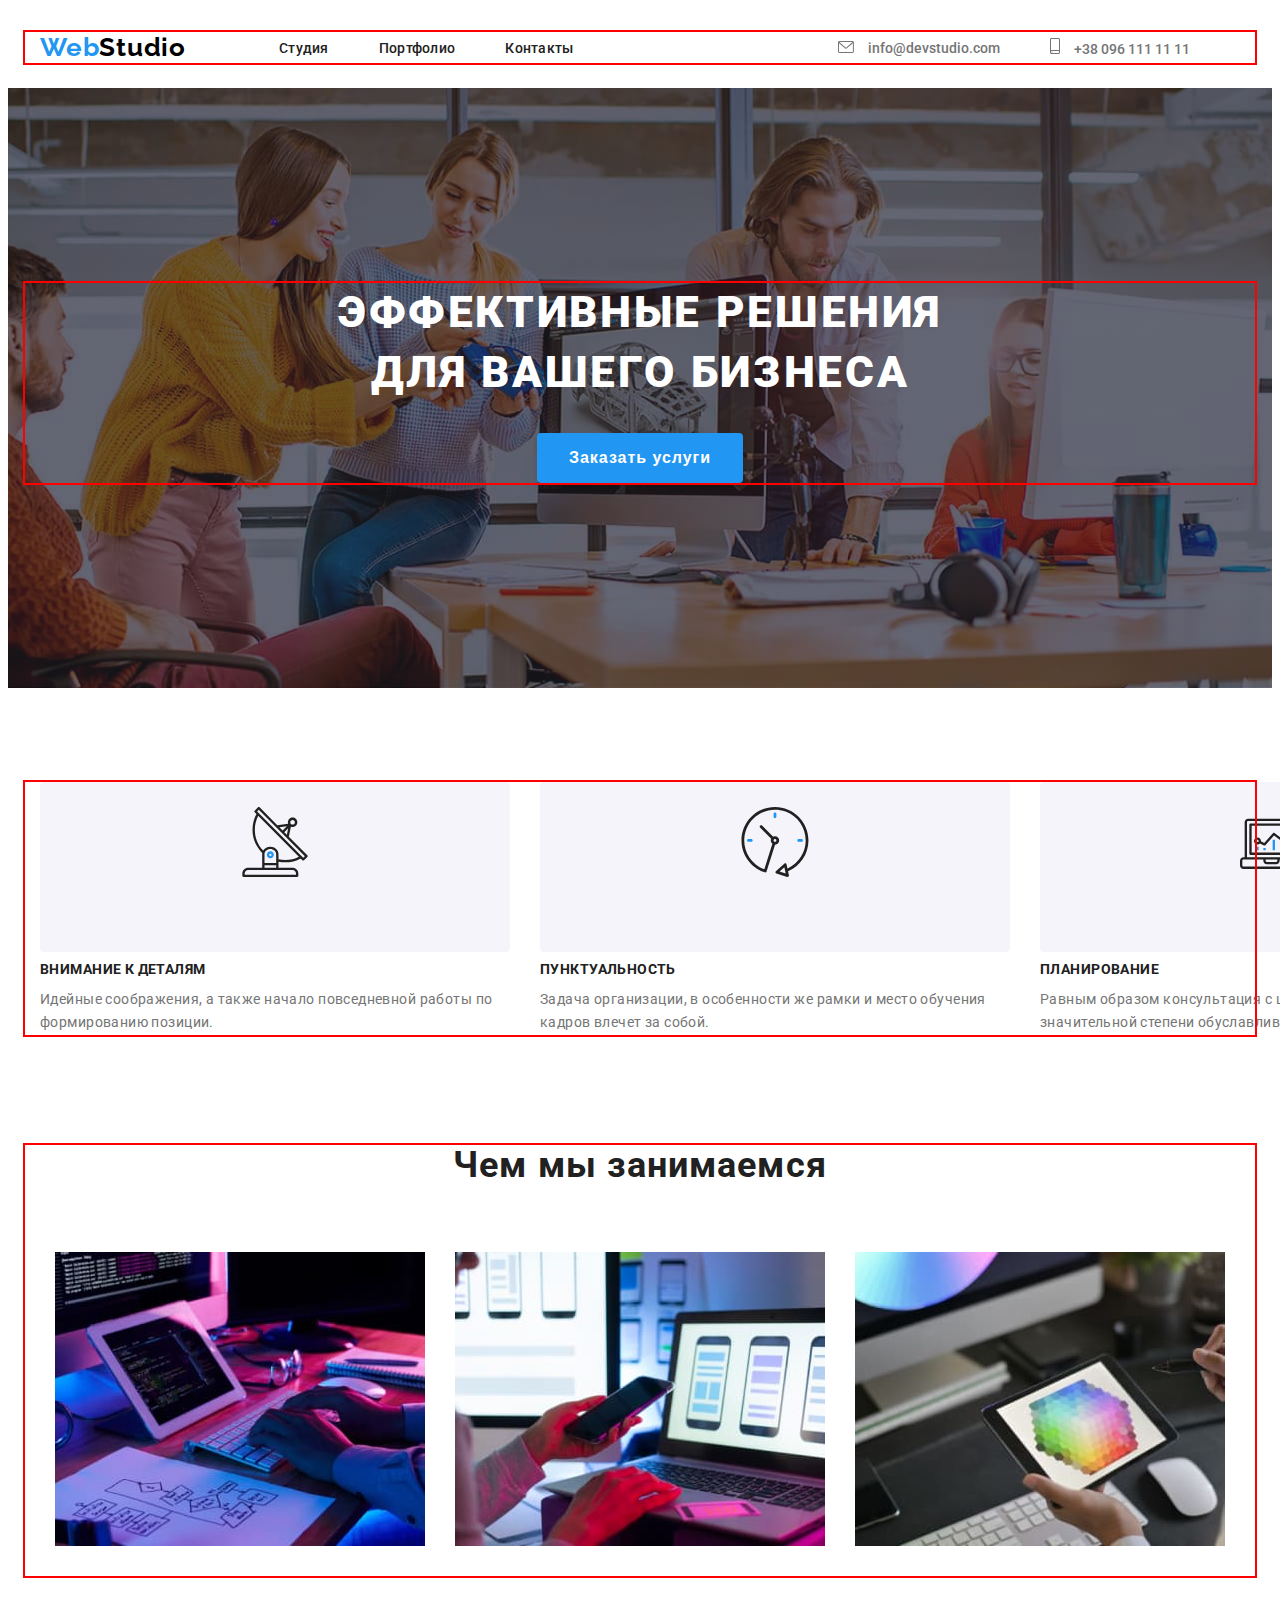
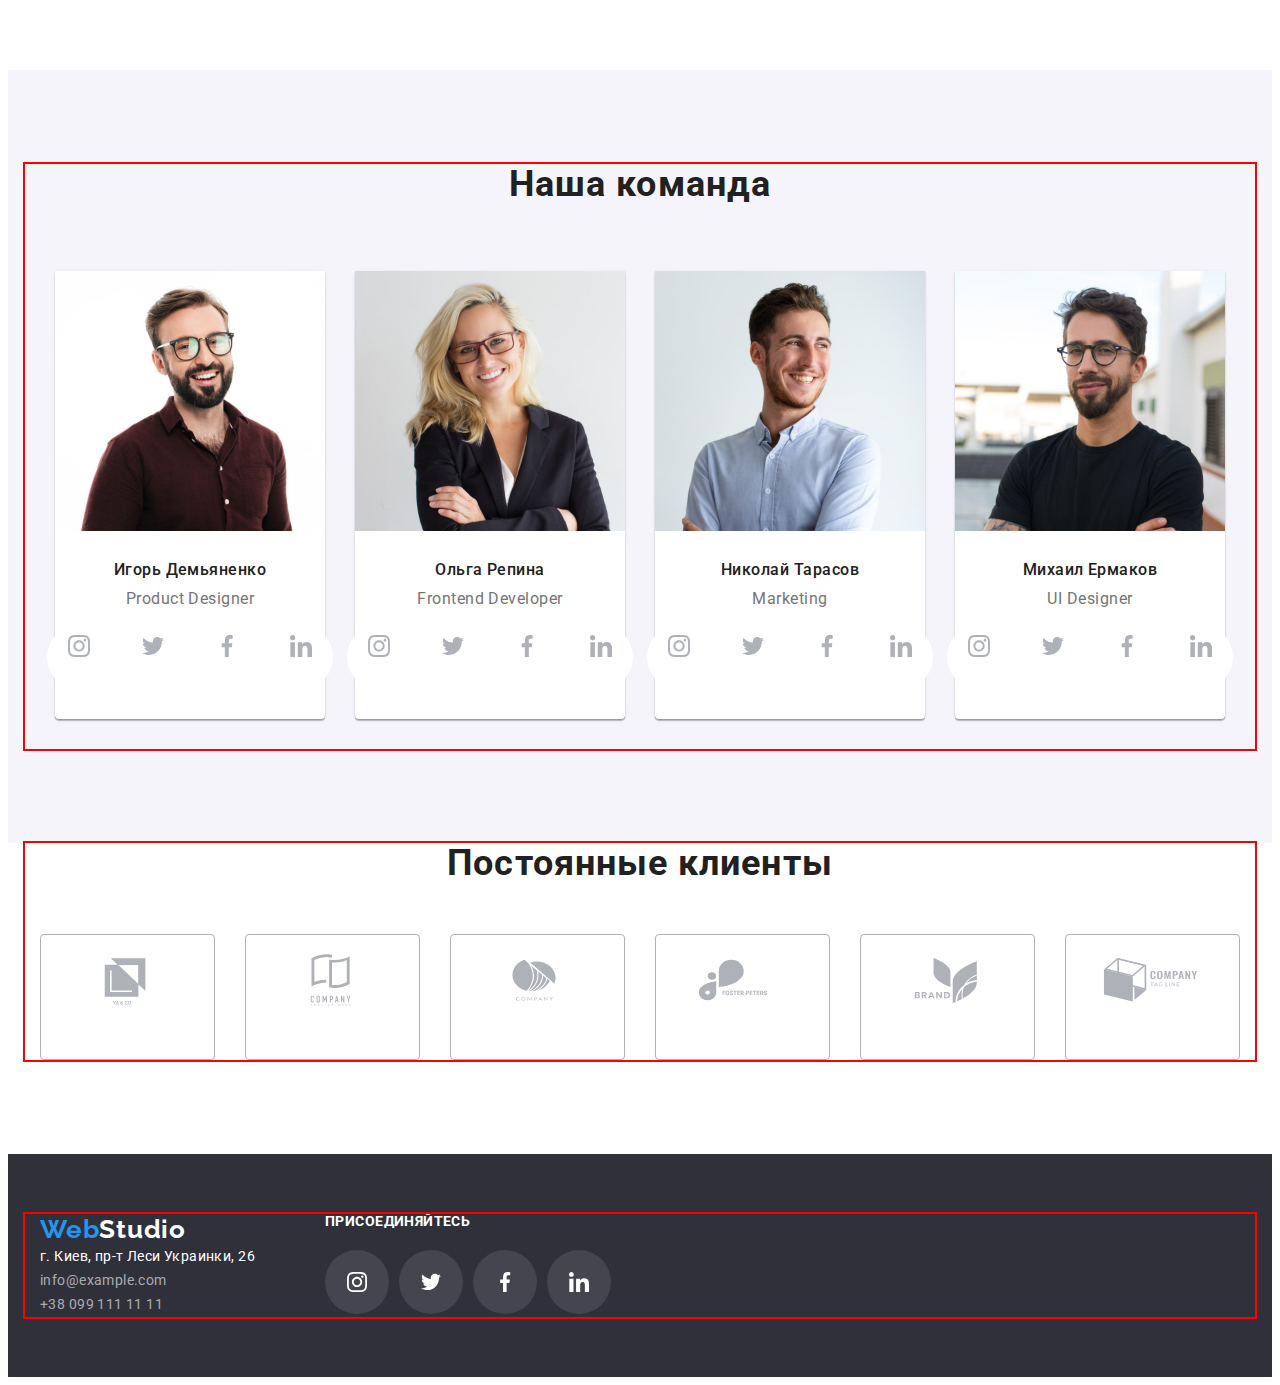
==== commit f6d25149: "hw4-3" ====
--- a/index.html
+++ b/index.html
@@ -26,7 +26,7 @@
         <ul class=" list adres-list">
               <li> <a href="" class="adres-social-link" target="_blank" rel= "noopener noreferrer" ><svg class="adres-social-icon" width="16" height="12" ><use href="./images/icons.svg#icon-envelope-hover"></use></svg></a>
                    <a class="link header-mail" href="mailto:info@devstudio.com" target="_blank" rel= "noopener noreferrer" >info@devstudio.com</a></li> 
-              <li> <a href="" class="adres-social-link" target="_blank" rel= "noopener noreferrer" ><svg class="adres-social-icon" width="16" height="12" ><use href="./images/icons.svg#icon-smartphone"></use></svg></a>
+              <li> <a href="" class="adres-social-link" target="_blank" rel= "noopener noreferrer" ><svg class="adres-social-icon" width="10" height="16" ><use href="./images/icons.svg#icon-smartphone"></use></svg></a>
                   <a class="link header-tel"  href="tel:+380961111111" target="_blank" rel= "noopener noreferrer" >+38 096 111 11 11</a></li> 
         </ul>   
         </div> 
@@ -40,31 +40,37 @@
             </button>
             </div>
         </section>
-        <section class="advantages">
-            <div class="container">
-                <h2 class="advantages-titel-hidden">Преимуществa</h2>
-                <ul class="list advantages-list">
-                    <li class="advantages-item"> <a href="" class="advantages-link" target="_blank" rel= "noopener noreferrer"><svg class="advantages-icon" width="270" height="120"><use href="./images/icons.svg#icon-antenna"></use> </svg></a></li>
-                    <li class="advantages-item"> <a href="" class="advantages-link" target="_blank" rel= "noopener noreferrer"><svg class="advantages-icon" width="270" height="120"><use href="./images/icons.svg#icon-clock"></use> </svg></a></li>
-                    <li class="advantages-item"> <a href="" class="advantages-link" target="_blank" rel= "noopener noreferrer"><svg class="advantages-icon" width="270" height="120"><use href="./images/icons.svg#icon-diagram"></use> </svg></a></li>
-                    <li class="advantages-item"> <a href="" class="advantages-link" target="_blank" rel= "noopener noreferrer"><svg class="advantages-icon" width="270" height="120"><use href="./images/icons.svg#icon-astronaut"></use> </svg></a></li>
-            </div>
-        </section>
     <section class="about">
         <div class="container">
         <h2 class="about-title-hidden">Особенности</h2>
         <ul class="list about-list">
-             <li class="about-item"><h3 class="about-title-list">ВНИМАНИЕ К ДЕТАЛЯМ</h3> 
-            <p class="about-text">Идейные соображения, а также начало повседневной работы по формированию позиции.</p>
+            <li class="about-item">
+                <div class="about-container">
+                <a href="" class="about-link" target="_blank" rel= "noopener noreferrer"><svg class="about-icon" width="70" height="70"><use href="./images/icons.svg#icon-antenna"></use> </svg></a>
+                </div>
+                <h3 class="about-title-list">ВНИМАНИЕ К ДЕТАЛЯМ</h3> 
+                <p class="about-text">Идейные соображения, а также начало повседневной работы по формированию позиции.</p>
             </li >
-            <li class="about-item"><h3 class="about-title-list">ПУНКТУАЛЬНОСТЬ</h3> 
-            <p class="about-text">Задача организации, в особенности же рамки и место обучения кадров влечет за собой.</p>
+            <li class="about-item">
+                <div class="about-container">
+                <a href="" class="about-link" target="_blank" rel= "noopener noreferrer"><svg class="about-icon" width="70" height="70"><use href="./images/icons.svg#icon-clock"></use> </svg></a>
+                </div> 
+                <h3 class="about-title-list">ПУНКТУАЛЬНОСТЬ</h3> 
+                <p class="about-text">Задача организации, в особенности же рамки и место обучения кадров влечет за собой.</p>
             </li>
-            <li class="about-item"><h3 class="about-title-list">ПЛАНИРОВАНИЕ</h3> 
-            <p class="about-text">Равным образом консультация с широким активом в значительной степени обуславливает.</p>
+            <li class="about-item">
+                <div class="about-container">
+                <a href="" class="about-link" target="_blank" rel= "noopener noreferrer"><svg class="about-icon" width="70" height="70"><use href="./images/icons.svg#icon-diagram"></use> </svg></a>
+                </div>
+                <h3 class="about-title-list">ПЛАНИРОВАНИЕ</h3> 
+                <p class="about-text">Равным образом консультация с широким активом в значительной степени обуславливает.</p>
             </li>
-            <li class="about-item"><h3 class="about-title-list">СОВРЕМЕННЫЕ ТЕХНОЛОГИИ</h3> 
-            <p class="about-text">Значимость этих проблем настолько очевидна, что реализация плановых заданий.</p>
+            <li class="about-item">
+                <div class="about-container">
+                <a href="" class="about-link" target="_blank" rel= "noopener noreferrer"><svg class="about-icon" width="70" height="70"><use href="./images/icons.svg#icon-astronaut"></use> </svg></a>
+                </div>
+                <h3 class="about-title-list">СОВРЕМЕННЫЕ ТЕХНОЛОГИИ</h3> 
+                <p class="about-text">Значимость этих проблем настолько очевидна, что реализация плановых заданий.</p>
             </li>
         </ul>
     </div>
@@ -142,12 +148,12 @@
         <div class="container">
             <h2 class="clients-titel">Постоянные клиенты</h2>
             <ul class="list clients-list">
-                <li class="clients-item"> <a href="" class="clients-link"><svg class="clients-icon" width="170" height="92"><use href="./images/icons.svg#icon-Logo-1"></use> </svg></a></li>
-                <li class="clients-item"> <a href="" class="clients-link"><svg class="clients-icon" width="170" height="92"><use href="./images/icons.svg#icon-Logo-2"></use> </svg></a></li>
-                <li class="clients-item"> <a href="" class="clients-link"><svg class="clients-icon" width="170" height="92"><use href="./images/icons.svg#icon-Logo-3"></use> </svg></a></li>
-                <li class="clients-item"> <a href="" class="clients-link"><svg class="clients-icon" width="170" height="92"><use href="./images/icons.svg#icon-Logo-4"></use> </svg></a></li>
-                <li class="clients-item"> <a href="" class="clients-link"><svg class="clients-icon" width="170" height="92"><use href="./images/icons.svg#icon-Logo-5"></use> </svg></a></li>
-                <li class="clients-item"> <a href="" class="clients-link"><svg class="clients-icon" width="170" height="92"><use href="./images/icons.svg#icon-Logo-6"></use> </svg></a></li>
+                <li class="clients-item"> <a href="" class="clients-link"><svg class="clients-icon" width="106" height="60"><use href="./images/icons.svg#icon-Logo-1"></use> </svg></a></li>
+                <li class="clients-item"> <a href="" class="clients-link"><svg class="clients-icon" width="106" height="60"><use href="./images/icons.svg#icon-Logo-2"></use> </svg></a></li>
+                <li class="clients-item"> <a href="" class="clients-link"><svg class="clients-icon" width="106" height="60"><use href="./images/icons.svg#icon-Logo-3"></use> </svg></a></li>
+                <li class="clients-item"> <a href="" class="clients-link"><svg class="clients-icon" width="106" height="60"><use href="./images/icons.svg#icon-Logo-4"></use> </svg></a></li>
+                <li class="clients-item"> <a href="" class="clients-link"><svg class="clients-icon" width="106" height="60"><use href="./images/icons.svg#icon-Logo-5"></use> </svg></a></li>
+                <li class="clients-item"> <a href="" class="clients-link"><svg class="clients-icon" width="106" height="60"><use href="./images/icons.svg#icon-Logo-6"></use> </svg></a></li>
         </div>
     </section>
 </main>
--- a/css/style.css
+++ b/css/style.css
@@ -80,33 +80,46 @@
     color:var(--ferst-btn-color);
     margin-right: 50px;
 }
+.header-mail{
+    color: var(--header-color);
+    margin-right: 50px;
+    font-size: 14px;
+    font-weight: 500;
+}
+.header-tel{
+    color: var(--header-color);
+    margin-right: 50px;
+    font-size: 14px;
+    font-weight: 500;
+}
+.adres-social-link{
+    fill: var(--header-color);
+    align-items: center;
+    justify-content: center;
+    margin-right: 10px;
+}
 .header-list :hover, 
 .header-list :focus{
     color: var(--accent-color); 
 }
-.header-mail{
-    color: var(--header-color);
-    margin-right: 50px;
-    font-size: 14px;
-    font-weight: 500;
-}
-.header-tel{
-    color: var(--header-color);
-    margin-right: 50px;
-    font-size: 14px;
-    font-weight: 500;
-}
-.adres-social-link{
-    fill: var(--header-color)
-}
 .adres-list :hover,
 .adres-list :focus{
     color: var(--accent-color); 
 }
+
 .adres-list :hover .adres-social-link,
-.adres-list :hover.adres-social-link{
+.adres-list :focus .adres-social-link{
     fill: var(--accent-color);
 }
+/*   ???? 
+.adres-social-link :hover .adres-list
+.adres-social-link :focus .adres-list{
+    fill: var(--accent-color);
+} */
+/* При наведении на иконку менять цвет иконки и ссылки  */
+
+
+
 /* --------ОСНОВНОЙ КОНТЕНТ------- */   
 .hero{
     padding-top: 195px;
@@ -150,35 +163,8 @@
 .hero-btn :focus{
     color: #188CE8;  
 }
-.advantages-titel-hidden{
-    position: absolute;
-    white-space: nowrap;
-    width: 1px;
-    height: 1px;;
-    overflow: hidden;
-    border: 0;
-    padding: 0;
-    clip: rect(0 0 0 0);
-    clip-path: inset(50%);
-    margin: -1px;
-}
-.advantages-list{
-    display: flex;
-    justify-content: center;
-}
-.advantages-item{
-    width: 270px;
-    height: 120px;
-    left: 815px;
-    top: 774px;
-    background: #F5F4FA;
-    border-radius: 4px;  
-}
-.advantages-item + .advantages-item{
-    margin-left: 30px;
-}
+/* --------Особенности------- */ 
 .about{
-    padding-top: 89px;
     padding-bottom: 110px;
 }
 .about-title-hidden{
@@ -199,6 +185,17 @@
 .about-item{
     margin-right: 30px;
 }
+.about-container{
+    width: 270px;
+    height: 120px;
+    left: 815px;
+    top: 774px;
+    background: #F5F4FA;
+    border-radius: 4px;
+    margin-bottom: 10px;
+    text-align: center;
+    padding: 25px 100px;
+}
 .about-title-list{
     font-weight: bold;
     font-size: 14px;
@@ -215,6 +212,7 @@
     letter-spacing: 0.03em;
     color: var(--header-color);
 }
+/* --------Чем мы занимаемся------- */ 
 .make{
     padding-bottom: 94px;
 }
@@ -239,6 +237,7 @@
     padding-bottom: 50px; 
     text-align: center;
 }
+/* --------Наша команда------- */ 
 .team{
 background-color: #F5F4FA;
 padding-top: 94px ;
@@ -299,8 +298,24 @@
     width: 44px;
     height: 44px;
     display: block;
+    justify-content: center;
+    align-items: center;
     border-radius: 50%;
-}
+    background: #FFFFFF;
+    padding: 10px;
+}
+.team-social-item :hover,
+.team-social-item :focus{
+    background:#2196F3;
+}
+.team-social-icon{
+    fill: #AFB1B8;
+}
+.team-social-item :hover .team-social-icon,
+.team-social-item :focus .team-social-icon{
+    fill:#FFFFFF;
+}
+/* --------Постоянные клиенты------- */ 
 .clients{
     padding-bottom: 94px;
 }
@@ -317,19 +332,31 @@
 .clients-list{
     display: flex;
     justify-content: center;
-}
+    align-items: center;
+}
+.clients-item + .clients-item{
+    margin-left: 30px;
+    }
 .clients-item{
     width: 170px;
     height: 92px;
-    left: 615px;
-    top: 2493px;
-    border: 1px solid #AFB1B8;
-    box-sizing: border-box;
+    padding: 16px 32px;
+    border: 1px solid;
+    border-color: #AFB1B8;
     border-radius: 4px;
 }
-.clients-item + .clients-item{
-margin-left: 30px;
-}
+.clients-icon{
+    fill: #AFB1B8;
+}
+.clients-icon :hover, 
+.clients-icon :focus {
+    fill: #2196F3;
+}
+.clients-item :hover,
+.clients-item :focus{
+    border-color: #2196F3;
+}
+
 /* ---------footer------- */
 .footer{
     background: #2F303A;
@@ -397,14 +424,20 @@
 .footer-contact-link{
     width: 44px;
     height: 44px;
-    display: block;
+    display: flex;
+    justify-content: center;
+    align-items: center;
     border-radius: 50%;
     background: rgba(255, 255, 255, 0.1);
     padding: 10px;
 }
-/* .footer-contact-item{
-    
-} */
+.footer-contact-item :hover,
+.footer-contact-item :focus{
+    background: #2196F3;
+}
+.footer-contact-icons{
+    fill: #FFFFFF;
+}
 /* -----------Портфолио-------- */
 .header-portfolio{
     border-bottom: 1600px 80px 0 0;
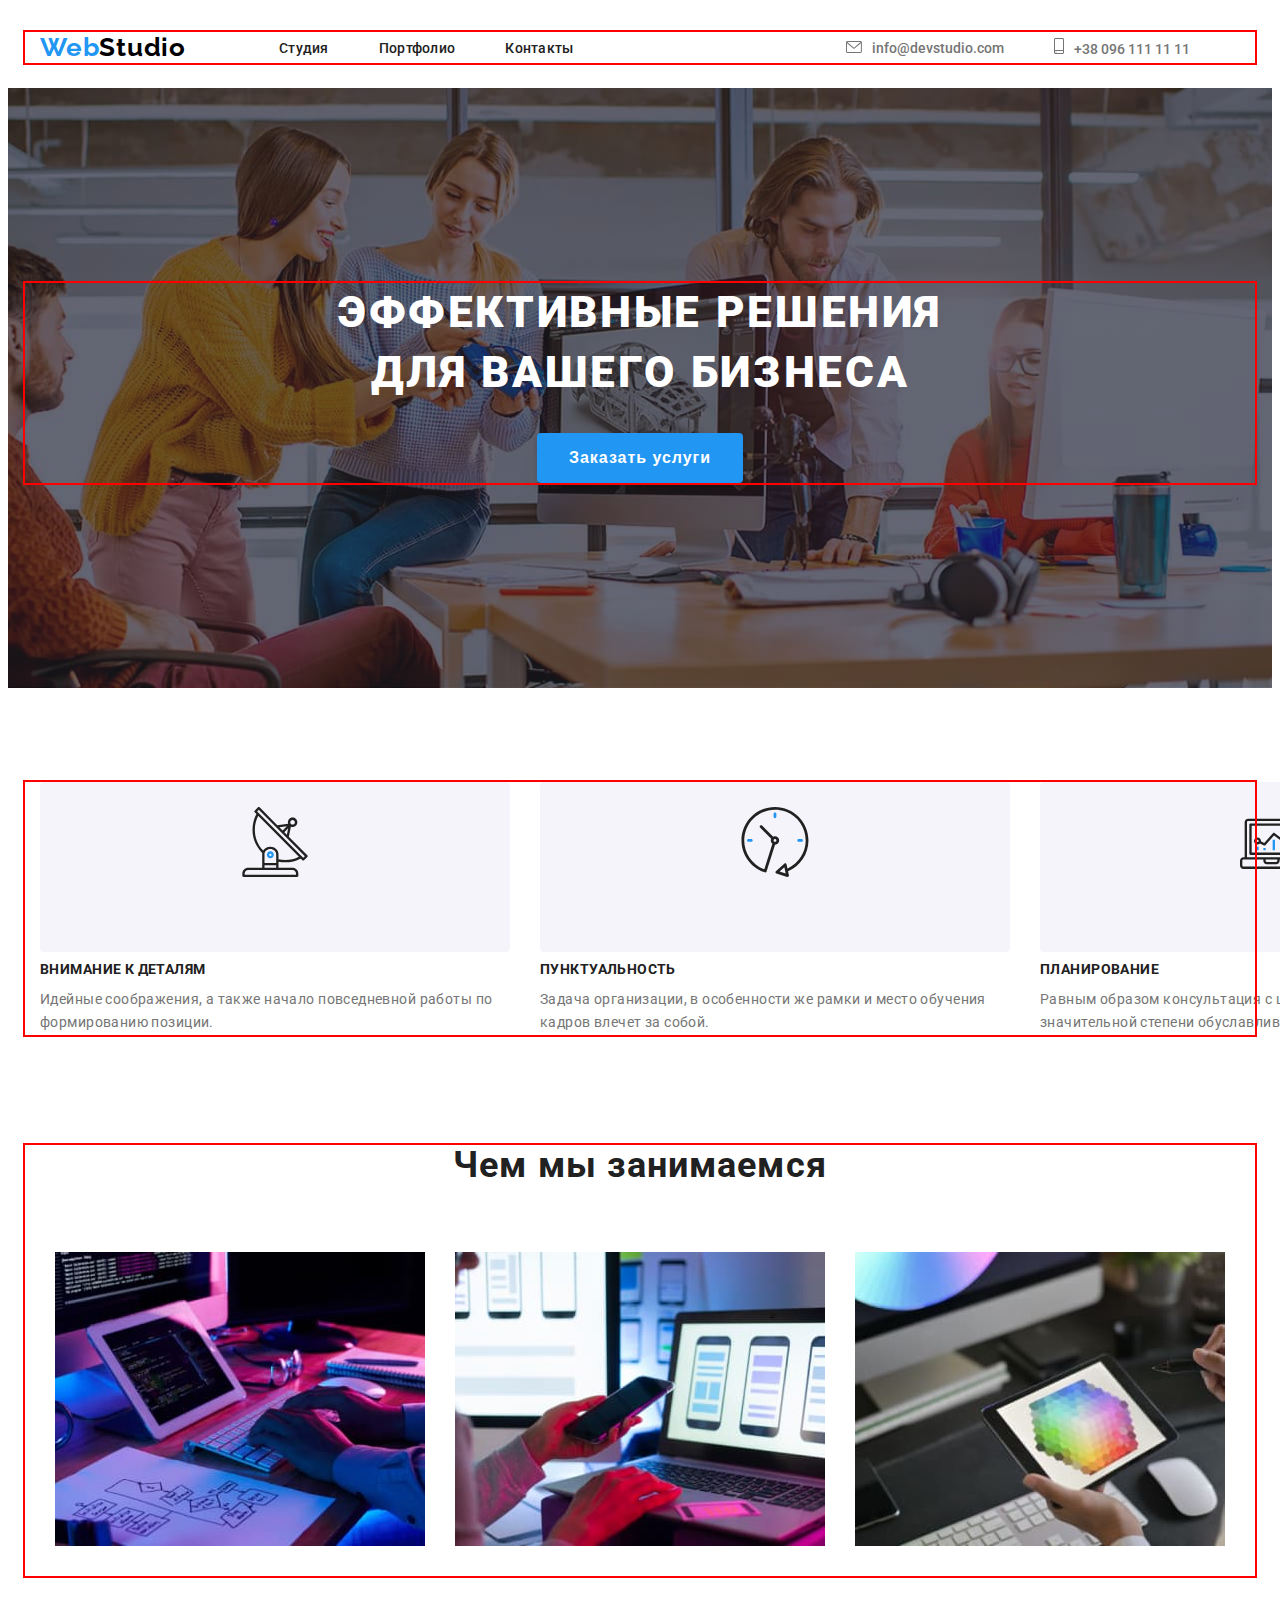
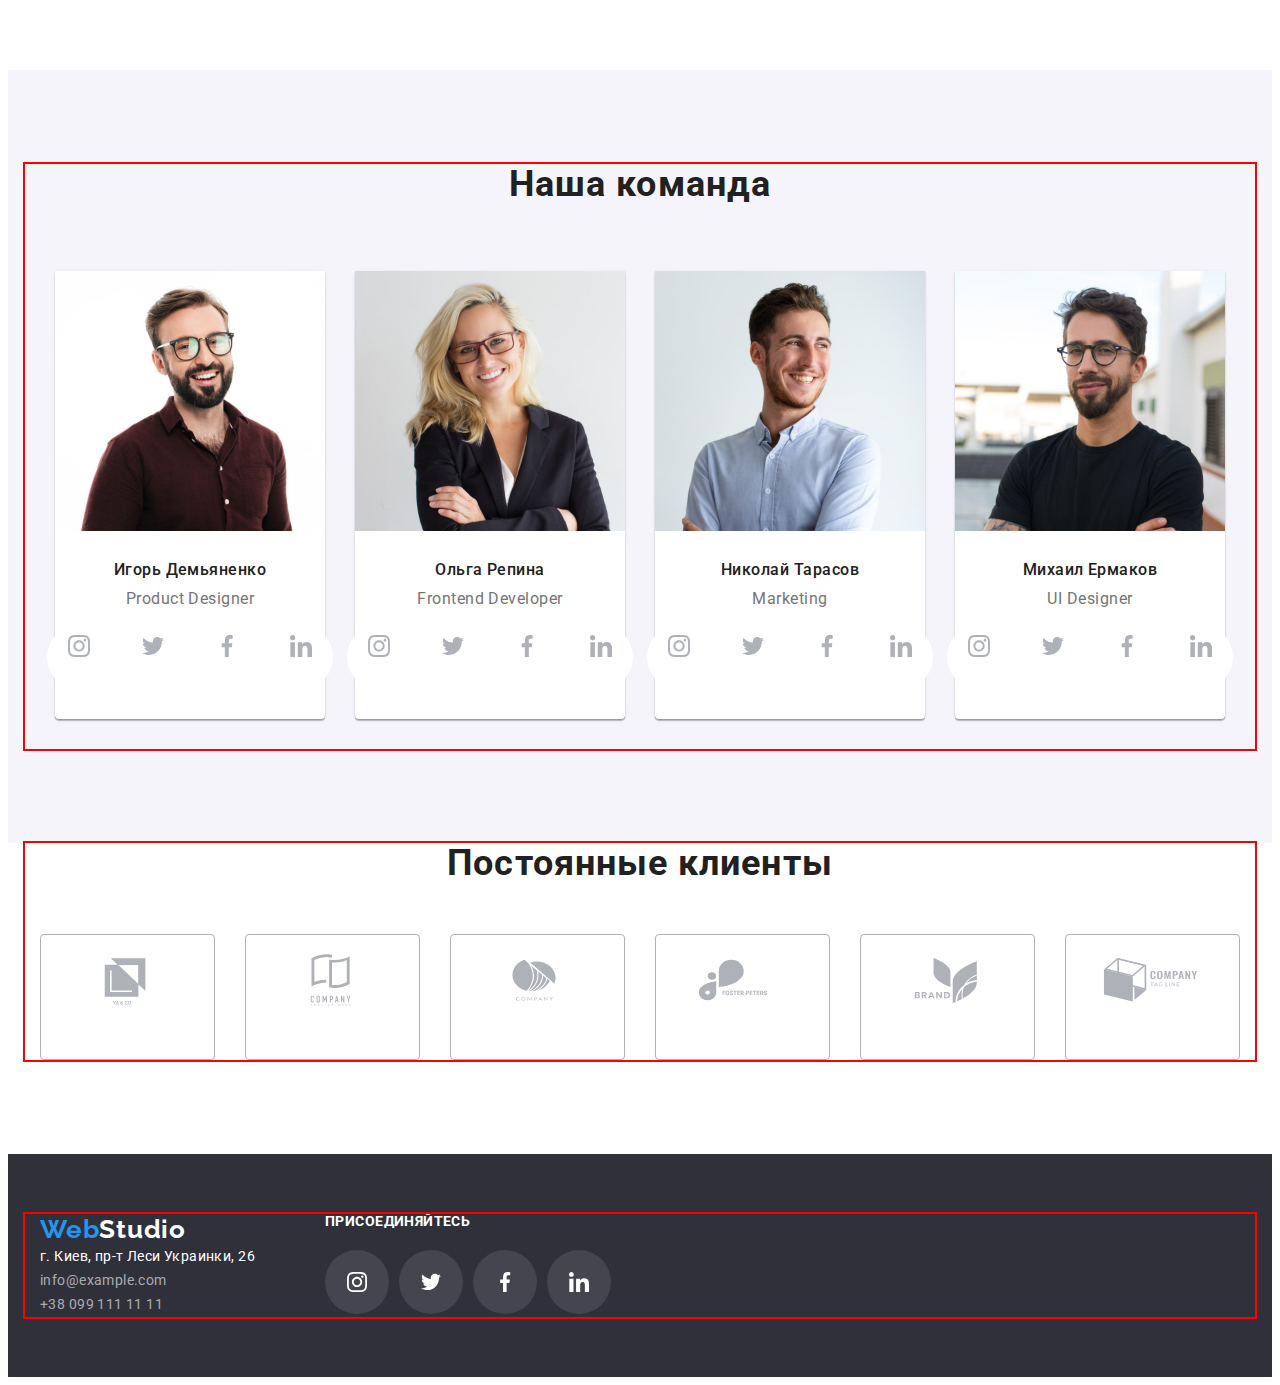
==== commit 98ee23d1: "hw-4-new" ====
--- a/index.html
+++ b/index.html
@@ -24,11 +24,9 @@
         </ul>
         </nav>  
         <ul class=" list adres-list">
-              <li> <a href="" class="adres-social-link" target="_blank" rel= "noopener noreferrer" ><svg class="adres-social-icon" width="16" height="12" ><use href="./images/icons.svg#icon-envelope-hover"></use></svg></a>
-                   <a class="link header-mail" href="mailto:info@devstudio.com" target="_blank" rel= "noopener noreferrer" >info@devstudio.com</a></li> 
-              <li> <a href="" class="adres-social-link" target="_blank" rel= "noopener noreferrer" ><svg class="adres-social-icon" width="10" height="16" ><use href="./images/icons.svg#icon-smartphone"></use></svg></a>
-                  <a class="link header-tel"  href="tel:+380961111111" target="_blank" rel= "noopener noreferrer" >+38 096 111 11 11</a></li> 
-        </ul>   
+            <li> <a class="link header-mail adres-social-link" href="mailto:info@devstudio.com" target="_blank" rel= "noopener noreferrer"> <svg class="adres-social-icon" width="16" height="12" ><use href="./images/icons.svg#icon-envelope-hover"></use></svg>info@devstudio.com</a></li> 
+            <li> <a class="link header-tel adres-social-link"  href="tel:+380961111111" target="_blank" rel= "noopener noreferrer" > <svg class="adres-social-icon" width="10" height="16" ><use href="./images/icons.svg#icon-smartphone"></use></svg>+38 096 111 11 11</a></li> 
+      </ul>  
         </div> 
     </header>
     <!-------- ОСНОВНОЙ КОНТЕНТ ----------->
--- a/css/style.css
+++ b/css/style.css
@@ -80,6 +80,10 @@
     color:var(--ferst-btn-color);
     margin-right: 50px;
 }
+.header-list :hover, 
+.header-list :focus{
+    color: var(--accent-color); 
+}
 .header-mail{
     color: var(--header-color);
     margin-right: 50px;
@@ -96,30 +100,23 @@
     fill: var(--header-color);
     align-items: center;
     justify-content: center;
+    margin-right: 50px;
+}
+.adres-social-icon{
     margin-right: 10px;
-}
-.header-list :hover, 
-.header-list :focus{
-    color: var(--accent-color); 
 }
 .adres-list :hover,
 .adres-list :focus{
     color: var(--accent-color); 
 }
-
 .adres-list :hover .adres-social-link,
 .adres-list :focus .adres-social-link{
     fill: var(--accent-color);
 }
-/*   ???? 
-.adres-social-link :hover .adres-list
-.adres-social-link :focus .adres-list{
-    fill: var(--accent-color);
-} */
-/* При наведении на иконку менять цвет иконки и ссылки  */
-
-
-
+.adres-social-link :hover.header-tel,
+.adres-social-link :focus.header-tel{
+    color: var(--accent-color);
+}
 /* --------ОСНОВНОЙ КОНТЕНТ------- */   
 .hero{
     padding-top: 195px;
@@ -311,8 +308,8 @@
 .team-social-icon{
     fill: #AFB1B8;
 }
-.team-social-item :hover .team-social-icon,
-.team-social-item :focus .team-social-icon{
+.team-social-item:hover .team-social-icon,
+.team-social-item:focus .team-social-icon{
     fill:#FFFFFF;
 }
 /* --------Постоянные клиенты------- */ 
@@ -348,12 +345,12 @@
 .clients-icon{
     fill: #AFB1B8;
 }
-.clients-icon :hover, 
-.clients-icon :focus {
+.clients-icon:hover, 
+.clients-icon:focus{
     fill: #2196F3;
 }
-.clients-item :hover,
-.clients-item :focus{
+.clients-item:hover,
+.clients-item:focus{
     border-color: #2196F3;
 }
 
